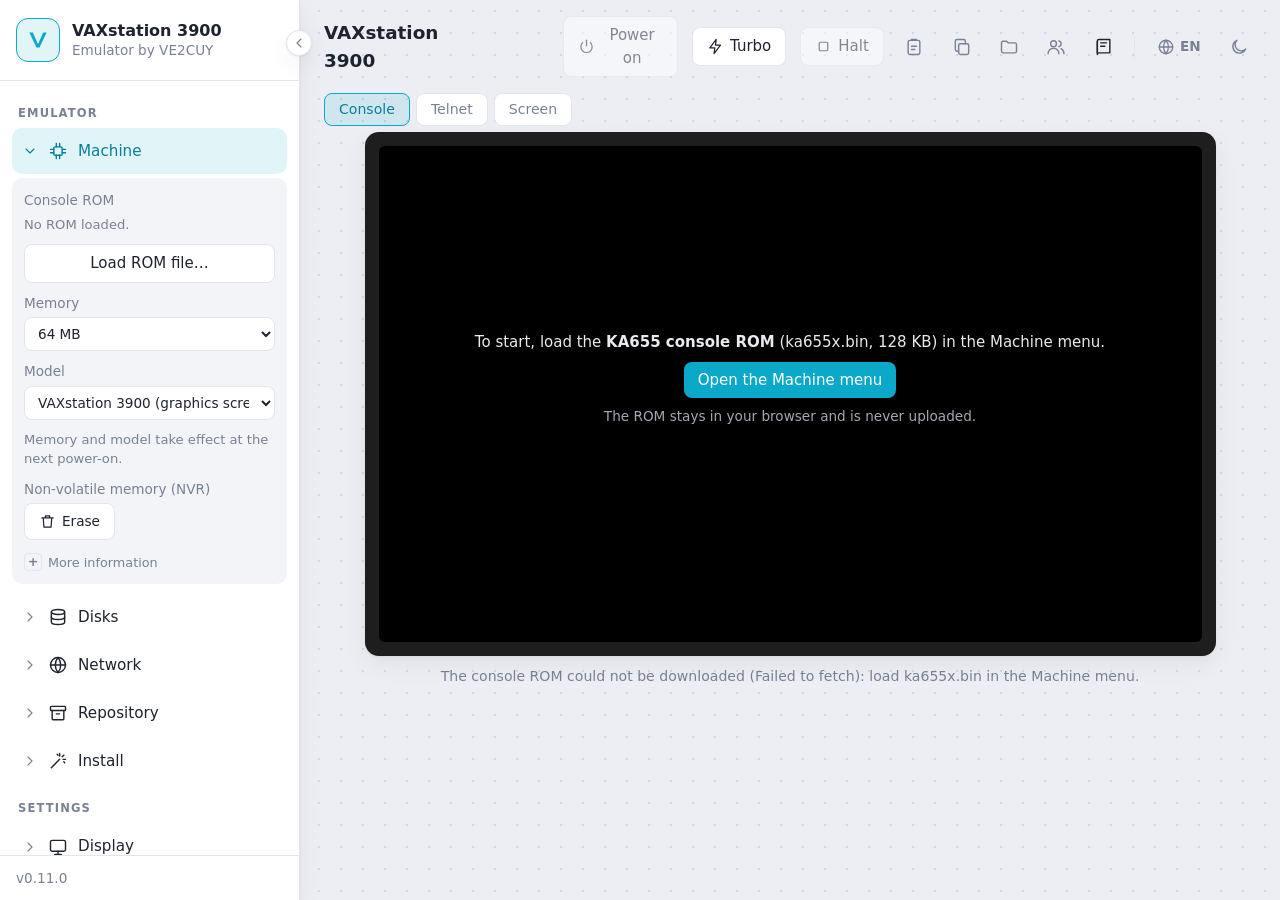
==== index.html @ 1b940972 "Mise à jour du site" ====
<!doctype html>
<html lang="en" class="no-js">
<head>
  <meta charset="utf-8">
  <meta name="viewport" content="width=device-width, initial-scale=1, viewport-fit=cover">
  <title>VAXstation 3900</title>
  <meta name="color-scheme" content="light dark">
  <script>
    // Thème choisi, appliqué avant l'affichage pour éviter un éclair de l'autre thème.
    try {
      const theme = JSON.parse(localStorage.getItem('vax-prefs') ?? '{}').theme;
      if (theme === 'light' || theme === 'dark') document.documentElement.dataset.theme = theme;
    } catch { /* stockage indisponible */ }
    // Scripts permis : le message « scripts bloqués » reste caché pendant le chargement.
    // S'il n'est toujours pas prêt après 12 s, main.js n'a pas démarré : le message
    // s'affiche, dans la langue du fureteur.
    document.documentElement.classList.replace('no-js', 'js-loading');
    setTimeout(() => {
      const root = document.documentElement;
      if (root.classList.contains('js-ready')) return;
      root.classList.replace('js-loading', 'js-failed');
      let lang = (navigator.language || 'en').slice(0, 2);
      try { lang = JSON.parse(localStorage.getItem('vax-prefs') ?? '{}').lang || lang; } catch { /* rien */ }
      const blocks = document.querySelectorAll('.js-required p[lang]');
      if ([...blocks].some((p) => p.lang === lang)) blocks.forEach((p) => { p.hidden = p.lang !== lang; });
    }, 12000);
  </script>
  <link rel="stylesheet" href="vendor/xterm/xterm.css?v=c2e83ceb">
  <link rel="stylesheet" href="style.css?v=c2e83ceb">
</head>
<body>
  <!-- Icônes (traits de 24 × 24, couleur du texte) -->
  <svg width="0" height="0" style="position:absolute" aria-hidden="true">
    <defs>
      <symbol id="i-chevron" viewBox="0 0 24 24"><path d="M9 6l6 6-6 6"/></symbol>
      <symbol id="i-cpu" viewBox="0 0 24 24"><rect x="7" y="7" width="10" height="10" rx="1.5"/><path d="M10 3v4M14 3v4M10 17v4M14 17v4M3 10h4M3 14h4M17 10h4M17 14h4"/></symbol>
      <symbol id="i-monitor" viewBox="0 0 24 24"><rect x="3" y="4" width="18" height="13" rx="2"/><path d="M8 21h8M12 17v4"/></symbol>
      <symbol id="i-keyboard" viewBox="0 0 24 24"><rect x="2" y="6" width="20" height="12" rx="2"/><path d="M6 10h.01M10 10h.01M14 10h.01M18 10h.01M7 14h10"/></symbol>
      <symbol id="i-info" viewBox="0 0 24 24"><circle cx="12" cy="12" r="9"/><path d="M12 11v5M12 8h.01"/></symbol>
      <symbol id="i-sun" viewBox="0 0 24 24"><circle cx="12" cy="12" r="4"/><path d="M12 2v2M12 20v2M4.9 4.9l1.4 1.4M17.7 17.7l1.4 1.4M2 12h2M20 12h2M4.9 19.1l1.4-1.4M17.7 6.3l1.4-1.4"/></symbol>
      <symbol id="i-moon" viewBox="0 0 24 24"><path d="M20 14.5A8 8 0 1 1 9.5 4a6.5 6.5 0 0 0 10.5 10.5z"/></symbol>
      <symbol id="i-menu" viewBox="0 0 24 24"><path d="M4 6h16M4 12h16M4 18h16"/></symbol>
      <symbol id="i-power" viewBox="0 0 24 24"><path d="M12 3v8"/><path d="M6.6 6.6a8 8 0 1 0 10.8 0"/></symbol>
      <symbol id="i-stop" viewBox="0 0 24 24"><rect x="6" y="6" width="12" height="12" rx="1.5"/></symbol>
      <symbol id="i-paste" viewBox="0 0 24 24"><rect x="5" y="4" width="14" height="17" rx="2"/><path d="M9 4V3h6v1M9 11h6M9 15h4"/></symbol>
      <symbol id="i-copy" viewBox="0 0 24 24"><rect x="8" y="8" width="12" height="13" rx="2"/><path d="M16 8V5a2 2 0 0 0-2-2H6a2 2 0 0 0-2 2v10a2 2 0 0 0 2 2h2"/></symbol>
      <symbol id="i-globe" viewBox="0 0 24 24"><circle cx="12" cy="12" r="9"/><path d="M3 12h18M12 3a14 14 0 0 1 0 18M12 3a14 14 0 0 0 0 18"/></symbol>
      <symbol id="i-trash" viewBox="0 0 24 24"><path d="M4 7h16M9 7V4h6v3M6 7l1 13h10l1-13"/></symbol>
      <symbol id="i-x" viewBox="0 0 24 24"><path d="M6 6l12 12M18 6L6 18"/></symbol>
      <symbol id="i-disk" viewBox="0 0 24 24"><ellipse cx="12" cy="6" rx="8" ry="3"/><path d="M4 6v12c0 1.7 3.6 3 8 3s8-1.3 8-3V6"/><path d="M4 12c0 1.7 3.6 3 8 3s8-1.3 8-3"/></symbol>
      <symbol id="i-download" viewBox="0 0 24 24"><path d="M12 4v11M7 10l5 5 5-5M5 20h14"/></symbol>
      <symbol id="i-upload" viewBox="0 0 24 24"><path d="M12 15V4M7 9l5-5 5 5M5 20h14"/></symbol>
      <symbol id="i-eject" viewBox="0 0 24 24"><path d="M12 5l7 8H5zM5 18h14"/></symbol>
      <symbol id="i-folder" viewBox="0 0 24 24"><path d="M3 7a2 2 0 0 1 2-2h4l2 2h8a2 2 0 0 1 2 2v8a2 2 0 0 1-2 2H5a2 2 0 0 1-2-2z"/></symbol>
      <symbol id="i-users" viewBox="0 0 24 24"><circle cx="9" cy="8" r="3.5"/><path d="M2.5 20a6.5 6.5 0 0 1 13 0M15.5 4.6a3.5 3.5 0 0 1 0 6.8M18 14a6.5 6.5 0 0 1 3.5 6"/></symbol>
      <symbol id="i-file" viewBox="0 0 24 24"><path d="M6 3h8l4 4v14H6zM14 3v4h4"/></symbol>
      <symbol id="i-edit" viewBox="0 0 24 24"><path d="M4 20h4L19 9l-4-4L4 16zM13 7l4 4"/></symbol>
      <symbol id="i-up" viewBox="0 0 24 24"><path d="M12 19V5M6 11l6-6 6 6"/></symbol>
      <symbol id="i-refresh" viewBox="0 0 24 24"><path d="M20 12a8 8 0 1 1-2.3-5.7M20 4v5h-5"/></symbol>
      <symbol id="i-cut" viewBox="0 0 24 24"><circle cx="6" cy="18" r="2.5"/><circle cx="18" cy="18" r="2.5"/><path d="M8 16L18 4M16 16L6 4"/></symbol>
      <symbol id="i-rename" viewBox="0 0 24 24"><path d="M4 7h9M4 17h9M16 4v16M13 4h6M13 20h6"/></symbol>
      <symbol id="i-purge" viewBox="0 0 24 24"><path d="M4 6h16M7 6l1 14h8l1-14M10 10v6M14 10v6"/></symbol>
      <symbol id="i-plus" viewBox="0 0 24 24"><path d="M12 5v14M5 12h14"/></symbol>
      <symbol id="i-zap" viewBox="0 0 24 24"><path d="M13 2L4 14h7l-1 8 9-12h-7z"/></symbol>
      <symbol id="i-book" viewBox="0 0 24 24"><path d="M4 5a2 2 0 0 1 2-2h13v16H6a2 2 0 0 0-2 2z"/><path d="M4 19V5M8 7h7M8 11h5"/></symbol>
      <symbol id="i-archive" viewBox="0 0 24 24"><rect x="3" y="4" width="18" height="5" rx="1"/><path d="M5 9v10a1 1 0 0 0 1 1h12a1 1 0 0 0 1-1V9M10 13h4"/></symbol>
      <symbol id="i-wand" viewBox="0 0 24 24"><path d="M4 20l10-10M14 6V3M18 10h3M17 7l2-2M11 4l1 1M19 13l1 1"/></symbol>
    </defs>
  </svg>

  <div id="app" class="app">
    <aside id="sidebar" class="sidebar" aria-label="Emulator menu" data-i18n-aria="menu.label">
      <div class="sb-header">
        <div class="logo" aria-hidden="true">
          <!-- Le « V » du logo VAX, en trois barres -->
          <svg viewBox="0 0 24 24"><g fill="currentColor" stroke="none">
            <path d="M4 5h3.2l4.8 11 4.8-11H20l-6.6 14h-2.8z"/>
          </g></svg>
        </div>
        <div class="sb-title">
          <strong class="machine-name">VAXstation 3900</strong>
          <span data-i18n="app.byline">Emulator by VE2CUY</span>
        </div>
        <button id="sb-collapse" type="button" class="sb-collapse" aria-label="Collapse the menu" title="Collapse the menu">
          <svg class="icon"><use href="#i-chevron"/></svg>
        </button>
        <button id="sb-close" type="button" class="icon-button sb-close" aria-label="Close the menu" data-i18n-aria="menu.close">
          <svg class="icon"><use href="#i-x"/></svg>
        </button>
      </div>

      <nav class="nav">
        <p class="nav-heading" data-i18n="nav.emulator">Emulator</p>

        <div class="nav-group">
          <button type="button" class="nav-item" aria-expanded="false" aria-controls="panel-machine" data-tip="Machine" data-i18n-tip="nav.machine">
            <svg class="chev"><use href="#i-chevron"/></svg>
            <svg class="icon"><use href="#i-cpu"/></svg>
            <span class="label" data-i18n="nav.machine">Machine</span>
          </button>
          <div id="panel-machine" class="nav-panel" hidden>
            <div class="field">
              <span data-i18n="rom.label">Console ROM</span>
              <span id="rom-info" class="hint" data-i18n="rom.none">No ROM loaded.</span>
            </div>
            <label class="button secondary"><span data-i18n="rom.load">Load ROM file…</span>
              <input id="rom-file" type="file" accept=".bin,.rom,application/octet-stream" hidden>
            </label>
            <label class="field"><span data-i18n="mem.label">Memory</span>
              <select id="mem-list" autocomplete="off"></select>
            </label>
            <label class="field"><span data-i18n="model.label">Model</span>
              <select id="model-list" autocomplete="off">
                <option value="microvax" data-i18n="model.microvax">MicroVAX 3900</option>
                <option value="server" data-i18n="model.server">VAXserver 3900</option>
                <option value="station" data-i18n="model.station">VAXstation 3900 (graphics screen)</option>
                <option value="gpx" data-i18n="model.gpx">VAXstation 3900/GPX (color screen)</option>
              </select>
            </label>
            <p class="hint" data-i18n="machine.next">Memory and model take effect at the next power-on.</p>
            <div class="field">
              <span data-i18n="nvr.label">Non-volatile memory (NVR)</span>
              <div class="row">
                <button id="nvr-reset" type="button" class="secondary with-icon" title="Erase the console settings" data-i18n-title="nvr.tip">
                  <svg class="icon"><use href="#i-trash"/></svg><span data-i18n="nvr.reset">Erase</span></button>
              </div>
            </div>
            <details class="more">
              <summary data-i18n="more">More information</summary>
              <p class="hint" data-i18n-html="rom.hint"></p>
              <p class="hint" data-i18n="nvr.hint"></p>
            </details>
          </div>
        </div>

        <div class="nav-group">
          <button type="button" class="nav-item" aria-expanded="false" aria-controls="panel-disks" data-tip="Disks" data-i18n-tip="nav.disks">
            <svg class="chev"><use href="#i-chevron"/></svg>
            <svg class="icon"><use href="#i-disk"/></svg>
            <span class="label" data-i18n="nav.disks">Disks</span>
          </button>
          <div id="panel-disks" class="nav-panel" hidden>
            <div id="disk-units" class="disk-units"></div>
            <p id="disk-lock" class="hint" data-i18n="disk.locked" hidden>Power off the VAX to change the disks.</p>
            <div id="local-disks" class="field" hidden>
              <span data-i18n="disk.local">Local images (development)</span>
              <div id="local-disk-list" class="local-disks"></div>
            </div>
            <p id="disk-usage" class="hint"></p>
            <details class="more">
              <summary data-i18n="more">More information</summary>
              <p class="hint" data-i18n-html="disk.hint"></p>
            </details>
            <input id="disk-file" type="file" hidden>
          </div>
        </div>

        <div class="nav-group">
          <button type="button" class="nav-item" aria-expanded="false" aria-controls="panel-net" data-tip="Network" data-i18n-tip="nav.net">
            <svg class="chev"><use href="#i-chevron"/></svg>
            <svg class="icon"><use href="#i-globe"/></svg>
            <span class="label" data-i18n="nav.net">Network</span>
          </button>
          <div id="panel-net" class="nav-panel" hidden>
            <fieldset class="field segmented">
              <legend data-i18n="net.mode">Ethernet (XQA0)</legend>
              <label><input type="radio" name="net-mode" value="virtual"><span data-i18n="net.virtual">Virtual</span></label>
              <label><input type="radio" name="net-mode" value="bridge"><span data-i18n="net.bridge">Local bridge</span></label>
            </fieldset>
            <label id="net-url-field" class="field"><span data-i18n="net.url">Relay address</span>
              <input id="net-url" type="url" spellcheck="false">
            </label>
            <button id="net-launch" type="button" class="secondary small-button" hidden
                    title="Starts vax-bridge on this PC. Install it once in a terminal: vax-bridge --install --iface <card>"
                    data-i18n-title="net.launch.tip" data-i18n="net.launch">Launch the relay</button>
            <p id="net-status" class="hint"></p>
            <p class="hint" data-i18n="net.next">The network mode takes effect at the next power-on.</p>
            <details class="more">
              <summary data-i18n="more">More information</summary>
              <p class="hint" data-i18n-html="net.hint"></p>
            </details>
          </div>
        </div>

        <div class="nav-group">
          <button type="button" class="nav-item" aria-expanded="false" aria-controls="panel-repo" data-tip="Repository" data-i18n-tip="nav.repo">
            <svg class="chev"><use href="#i-chevron"/></svg>
            <svg class="icon"><use href="#i-archive"/></svg>
            <span class="label" data-i18n="nav.repo">Repository</span>
          </button>
          <div id="panel-repo" class="nav-panel" hidden>
            <fieldset class="field segmented">
              <legend data-i18n="repo.kind">Files</legend>
              <label><input type="radio" name="repo-kind" value="rom"><span data-i18n="repo.rom">ROMs</span></label>
              <label><input type="radio" name="repo-kind" value="disk"><span data-i18n="repo.disk">Disks</span></label>
              <label><input type="radio" name="repo-kind" value="iso"><span data-i18n="repo.iso">CDs</span></label>
            </fieldset>
            <select id="repo-select" aria-label="File" data-i18n-aria="repo.file"></select>
            <div id="repo-detail" class="repo-detail"></div>
            <p id="repo-status" class="hint"></p>
            <details class="more">
              <summary data-i18n="more">More information</summary>
              <label class="field"><span data-i18n="repo.url">Repository address</span>
                <input id="repo-url" type="url" spellcheck="false">
              </label>
              <div class="row">
                <button id="repo-save" type="button" class="secondary" data-i18n="repo.use">Use</button>
                <button id="repo-default" type="button" class="secondary" data-i18n="repo.default">Default</button>
              </div>
              <p class="hint" data-i18n-html="repo.help"></p>
            </details>
          </div>
        </div>

        <div class="nav-group">
          <button type="button" class="nav-item" aria-expanded="false" aria-controls="panel-install" data-tip="Install" data-i18n-tip="nav.install">
            <svg class="chev"><use href="#i-chevron"/></svg>
            <svg class="icon"><use href="#i-wand"/></svg>
            <span class="label" data-i18n="nav.install">Install</span>
          </button>
          <div id="panel-install" class="nav-panel" hidden>
            <button id="auto-init" type="button" class="secondary with-icon" disabled>
              <svg class="icon"><use href="#i-download"/></svg><span data-i18n="auto.init">Init from Web</span></button>
            <p class="hint" data-i18n="auto.init.hint"></p>
            <button id="auto-tcpip" type="button" class="secondary with-icon" disabled>
              <svg class="icon"><use href="#i-globe"/></svg><span data-i18n="auto.tcp">Install TCP/IP</span></button>
            <p class="hint" data-i18n="auto.tcp.hint"></p>
          </div>
        </div>

        <p class="nav-heading" data-i18n="nav.settings">Settings</p>
        <div class="nav-group">
          <button type="button" class="nav-item" aria-expanded="false" aria-controls="panel-display" data-tip="Display" data-i18n-tip="nav.display">
            <svg class="chev"><use href="#i-chevron"/></svg>
            <svg class="icon"><use href="#i-monitor"/></svg>
            <span class="label" data-i18n="nav.display">Display</span>
          </button>
          <div id="panel-display" class="nav-panel" hidden>
            <label class="field"><span data-i18n="display.font">Text size</span>
              <select id="font-size">
                <option value="12">12</option><option value="14">14</option><option value="16">16</option>
                <option value="18">18</option><option value="20">20</option><option value="22">22</option>
              </select>
            </label>
            <label class="field"><span data-i18n="display.family">Font</span>
              <select id="font-family">
                <option value="" data-i18n="display.family.default">Default</option>
              </select>
            </label>
            <fieldset class="field segmented">
              <legend data-i18n="display.theme">Theme</legend>
              <label><input type="radio" name="theme" value="system" checked><span data-i18n="theme.system">System</span></label>
              <label><input type="radio" name="theme" value="light"><span data-i18n="theme.light">Light</span></label>
              <label><input type="radio" name="theme" value="dark"><span data-i18n="theme.dark">Dark</span></label>
            </fieldset>
          </div>
        </div>
        <div class="nav-group">
          <button type="button" class="nav-item" aria-expanded="false" aria-controls="panel-keyboard" data-tip="Keyboard" data-i18n-tip="nav.keyboard">
            <svg class="chev"><use href="#i-chevron"/></svg>
            <svg class="icon"><use href="#i-keyboard"/></svg>
            <span class="label" data-i18n="nav.keyboard">Keyboard</span>
          </button>
          <div id="panel-keyboard" class="nav-panel" hidden>
            <table class="keys">
              <tr><th data-i18n="keys.vax">VAX</th><th data-i18n="keys.pc">PC</th></tr>
              <tr><td data-i18n="keys.return">Return</td><td data-i18n="keys.returnPc">Enter</td></tr>
              <tr><td data-i18n="keys.delete">Delete</td><td data-i18n="keys.deletePc">Backspace</td></tr>
              <tr><td data-i18n="keys.halt">Halt</td><td data-i18n="keys.haltPc">Ctrl+P</td></tr>
              <tr><td data-i18n="keys.ctrl">Ctrl+C</td><td data-i18n="keys.ctrlPc">Same keys</td></tr>
              <tr><td data-i18n="keys.paste">Paste</td><td data-i18n="keys.pastePc">Ctrl+Shift+V</td></tr>
            </table>
            <p class="hint" data-i18n="keys.hint"></p>
            <label class="check"><input id="key-bar-on" type="checkbox"> <span data-i18n="keys.bar">On-screen keys (Ctrl, Esc, arrows)</span></label>
            <p class="hint" data-i18n="keys.bar.hint"></p>
          </div>
        </div>
        <div class="nav-group">
          <button type="button" class="nav-item" aria-expanded="false" aria-controls="panel-about" data-tip="About" data-i18n-tip="nav.about">
            <svg class="chev"><use href="#i-chevron"/></svg>
            <svg class="icon"><use href="#i-info"/></svg>
            <span class="label" data-i18n="nav.about">About</span>
          </button>
          <div id="panel-about" class="nav-panel" hidden>
            <p id="about-version" class="hint"></p>
            <p class="hint"><a href="https://github.com/ve2cuy/vax-emu" target="_blank" rel="noopener" data-i18n="about.source">GitHub</a> ·
              <a href="https://ve2cuy.github.io/blog/" target="_blank" rel="noopener" data-i18n="about.blog">VE2CUY's blog</a></p>
            <p class="hint" data-i18n-html="about.credits"></p>
            <p class="hint" data-i18n="about.firmware"></p>
          </div>
        </div>
      </nav>
      <div class="sb-footer">
        <span id="sb-version" class="label"></span>
      </div>
    </aside>
    <div id="backdrop" class="backdrop" hidden></div>
    <main class="content">
      <header class="toolbar">
        <button id="menu-button" type="button" class="icon-button menu-button" aria-label="Open the menu" data-i18n-aria="menu.open" aria-controls="sidebar">
          <svg class="icon"><use href="#i-menu"/></svg>
        </button>
        <h1 class="machine-name">VAXstation 3900</h1>
        <div class="toolbar-actions">
          <span id="speed" class="speed" title="Emulated processor speed" data-i18n-title="speed.tip"></span>
          <button id="power" type="button" class="secondary with-icon" title="Turn the VAX on or off" data-i18n-title="power.tip" disabled>
            <svg class="icon"><use href="#i-power"/></svg><span id="power-label" data-i18n="power.on">Power on</span></button>
          <button id="turbo" type="button" class="secondary with-icon" aria-pressed="false"
                  title="Turbo" data-i18n-title="turbo.tip">
            <svg class="icon"><use href="#i-zap"/></svg><span data-i18n="turbo">Turbo</span></button>
          <button id="halt" type="button" class="secondary with-icon" title="Halt the processor" data-i18n-title="halt.tip" disabled>
            <svg class="icon"><use href="#i-stop"/></svg><span data-i18n="halt">Halt</span></button>
          <button id="paste-button" type="button" class="icon-button" title="Paste text" data-i18n-title="clip.paste"
                  aria-label="Paste text" data-i18n-aria="clip.paste">
            <svg class="icon"><use href="#i-paste"/></svg>
          </button>
          <button id="copy-button" type="button" class="icon-button" title="Copy" data-i18n-title="clip.copy"
                  aria-label="Copy" data-i18n-aria="clip.copy">
            <svg class="icon"><use href="#i-copy"/></svg>
          </button>
          <button id="files-button" type="button" class="icon-button" title="Files on the disks" data-i18n-title="fs.button"
                  aria-label="Files on the disks" data-i18n-aria="fs.button">
            <svg class="icon"><use href="#i-folder"/></svg>
          </button>
          <button id="accounts-button" type="button" class="icon-button" title="OpenVMS accounts (AUTHORIZE)" data-i18n-title="acc.button"
                  aria-label="OpenVMS accounts (AUTHORIZE)" data-i18n-aria="acc.button">
            <svg class="icon"><use href="#i-users"/></svg>
          </button>
          <a id="cheatsheet" class="icon-button" href="cheatsheet.html" target="_blank" rel="noopener"
             title="OpenVMS cheat sheet" data-i18n-title="cheatsheet" aria-label="OpenVMS cheat sheet" data-i18n-aria="cheatsheet">
            <svg class="icon"><use href="#i-book"/></svg>
          </a>
          <span class="toolbar-sep" aria-hidden="true"></span>
          <!-- Langue : liste native du fureteur, cachée sous un bouton compact (globe et code). -->
          <label class="lang-picker" title="Language" data-i18n-title="display.lang">
            <svg class="icon"><use href="#i-globe"/></svg>
            <span id="lang-code">EN</span>
            <select id="lang-list" aria-label="Language" data-i18n-aria="display.lang"></select>
          </label>
          <button id="theme-toggle" type="button" class="icon-button" title="Light / dark" data-i18n-title="theme.toggle"
                  aria-label="Switch between light and dark themes" data-i18n-aria="theme.toggle.aria">
            <svg class="icon icon-sun"><use href="#i-sun"/></svg>
            <svg class="icon icon-moon"><use href="#i-moon"/></svg>
          </button>
        </div>
      </header>
      <div class="workspace">
      <div class="stage">
        <div class="term-tabs" role="tablist">
          <button id="tab-console" type="button" class="term-tab active" role="tab" aria-selected="true" data-i18n="tab.console">Console</button>
          <button id="tab-telnet" type="button" class="term-tab" role="tab" aria-selected="false"
                  title="Telnet session to the VAX (TCP/IP must be running in OpenVMS)" data-i18n-title="tab.telnet.tip">Telnet</button>
          <button id="tab-screen" type="button" class="term-tab" role="tab" aria-selected="false" hidden
                  title="Graphics screen of the VAXstation (DECwindows)" data-i18n-title="tab.screen.tip" data-i18n="tab.screen">Screen</button>
          <span id="telnet-status" class="telnet-status" role="status"></span>
          <button id="telnet-button" type="button" class="secondary small-button" hidden></button>
          <button id="screen-paste" type="button" class="secondary small-button" hidden
                  title="Types the text of the PC clipboard on the VAX keyboard (also Ctrl+V in the screen)"
                  data-i18n-title="screen.paste.tip" data-i18n="screen.paste">Paste</button>
          <button id="screen-close" type="button" class="secondary small-button" hidden
                  title="Send Alt+F4 to the VAX (closes the DECwindows window): on the keyboard, Alt+F4 closes the browser"
                  data-i18n-title="screen.close.tip">Alt+F4</button>
          <button id="screen-full" type="button" class="secondary small-button" hidden
                  title="Full screen: Alt+F4, Alt+Tab and Esc then go to the VAX (hold Esc to leave)"
                  data-i18n-title="screen.full.tip" data-i18n="screen.full">Full screen</button>
        </div>
        <div id="monitor" class="monitor terminal-monitor">
          <div id="terminal" class="terminal" aria-label="VAX console terminal" data-i18n-aria="term.aria"></div>
          <div id="telnet-terminal" class="terminal" aria-label="Telnet terminal" data-i18n-aria="tab.telnet.aria" hidden></div>
          <canvas id="vax-screen" class="vax-screen" width="1024" height="864" tabindex="0" hidden
                  aria-label="Graphics screen" data-i18n-aria="tab.screen.aria"></canvas>
          <div id="overlay" class="overlay">
            <!-- Affiché sans JavaScript (aucune traduction possible : les quatre langues). -->
            <div class="js-required" role="alert">
              <p lang="en"><strong>The emulator cannot start: this browser blocks the page's scripts.</strong>
                Allow JavaScript for this site, then reload the page. NoScript, uBlock Origin, Brave Shields
                or another blocker: allow this site.</p>
              <p lang="fr"><strong>L’émulateur ne peut pas démarrer : le fureteur bloque les scripts de la page.</strong>
                Autorisez JavaScript pour ce site, puis rechargez la page. NoScript, uBlock Origin, les boucliers
                de Brave ou un autre bloqueur : autorisez ce site.</p>
              <p lang="es"><strong>El emulador no puede iniciarse: el navegador bloquea los scripts de la página.</strong>
                Permita JavaScript para este sitio y recargue la página. NoScript, uBlock Origin, los escudos de
                Brave u otro bloqueador: permita este sitio.</p>
              <p lang="zh"><strong>模拟器无法启动：浏览器阻止了本页面的脚本。</strong>
                请允许此网站运行 JavaScript，然后重新加载页面。使用 NoScript、uBlock Origin、Brave 护盾等拦截器时，请允许此网站。</p>
            </div>
            <p id="overlay-start" data-i18n-html="overlay.start">To start, load the <strong>KA655 console ROM</strong> in the Machine menu.</p>
            <button id="overlay-menu" type="button" data-i18n="overlay.menu">Open the Machine menu</button>
            <p class="small" data-i18n="overlay.legal">The ROM stays in your browser and is never uploaded.</p>
            <p id="error" class="error" role="alert"></p>
          </div>
        </div>
        <div id="key-bar" class="key-bar" role="group" aria-label="Special keys" hidden></div>
        <div id="pilot" class="pilot" hidden>
          <span id="pilot-text" role="status"></span>
          <button id="pilot-stop" type="button" class="secondary" data-i18n="auto.stop">Stop</button>
        </div>
        <p id="status" class="status" role="status"></p>
      </div>
      </div>
    </main>
  </div>
  <!-- Gestionnaire de fichiers des volumes ODS-2 (files.js) -->
  <dialog id="files" class="dialog files">
    <div class="files-head">
      <h2 id="files-title">Files</h2>
      <select id="files-unit" aria-label="Drive" data-i18n-aria="fs.unit"></select>
      <span id="files-mode" class="files-mode"></span>
      <span id="files-space" class="hint"></span>
      <span class="spacer"></span>
      <button id="files-close" type="button" class="icon-button" title="Close" data-i18n-title="fs.close" aria-label="Close" data-i18n-aria="fs.close">
        <svg class="icon"><use href="#i-x"/></svg></button>
    </div>
    <div id="files-notice" class="files-notice" hidden>
      <span id="files-notice-text" class="warning"></span>
      <button id="files-connect" type="button" class="secondary small-button" data-i18n="fs.vms.connect" hidden>Modify through OpenVMS…</button>
      <button id="files-disconnect" type="button" class="secondary small-button" data-i18n="fs.vms.disconnect" hidden>Disconnect</button>
    </div>
    <div id="files-browse">
      <div id="files-path" class="files-path"></div>
      <div class="files-tools">
          <button id="files-up" type="button" class="secondary with-icon" title="Up" data-i18n-title="fs.up.tip"><svg class="icon"><use href="#i-up"/></svg><span data-i18n="fs.up">Up</span></button>
          <button id="files-refresh" type="button" class="secondary with-icon" title="Refresh" data-i18n-title="fs.refresh.tip"><svg class="icon"><use href="#i-refresh"/></svg><span data-i18n="fs.refresh">Refresh</span></button>
          <span class="toolbar-sep" aria-hidden="true"></span>
          <button id="files-mkdir" type="button" class="secondary with-icon" title="New directory" data-i18n-title="fs.mkdir.tip"><svg class="icon"><use href="#i-folder"/></svg><span data-i18n="fs.mkdir">New directory</span></button>
          <button id="files-new" type="button" class="secondary with-icon" title="New file" data-i18n-title="fs.new.tip"><svg class="icon"><use href="#i-file"/></svg><span data-i18n="fs.new">New file</span></button>
          <button id="files-import" type="button" class="secondary with-icon" title="Import" data-i18n-title="fs.import.tip"><svg class="icon"><use href="#i-upload"/></svg><span data-i18n="fs.import">Import</span></button>
          <span class="toolbar-sep" aria-hidden="true"></span>
          <button id="files-open" type="button" class="secondary with-icon" title="Open" data-i18n-title="fs.open.tip"><svg class="icon"><use href="#i-edit"/></svg><span data-i18n="fs.open">Open</span></button>
          <button id="files-export" type="button" class="secondary with-icon" title="Export" data-i18n-title="fs.export.tip"><svg class="icon"><use href="#i-download"/></svg><span data-i18n="fs.export">Export</span></button>
          <button id="files-copy" type="button" class="secondary with-icon" title="Copy" data-i18n-title="fs.copy.tip"><svg class="icon"><use href="#i-copy"/></svg><span data-i18n="fs.copy">Copy</span></button>
          <button id="files-cut" type="button" class="secondary with-icon" title="Cut" data-i18n-title="fs.cut.tip"><svg class="icon"><use href="#i-cut"/></svg><span data-i18n="fs.cut">Cut</span></button>
          <button id="files-paste" type="button" class="secondary with-icon" title="Paste" data-i18n-title="fs.paste.tip"><svg class="icon"><use href="#i-paste"/></svg><span data-i18n="fs.paste">Paste</span></button>
          <button id="files-rename" type="button" class="secondary with-icon" title="Rename" data-i18n-title="fs.rename.tip"><svg class="icon"><use href="#i-rename"/></svg><span data-i18n="fs.rename">Rename</span></button>
          <button id="files-delete" type="button" class="secondary with-icon" title="Delete" data-i18n-title="fs.delete.tip"><svg class="icon"><use href="#i-trash"/></svg><span data-i18n="fs.delete">Delete</span></button>
          <button id="files-purge" type="button" class="secondary with-icon" title="Purge" data-i18n-title="fs.purge.tip"><svg class="icon"><use href="#i-purge"/></svg><span data-i18n="fs.purge">Purge</span></button>
          <button id="files-props" type="button" class="secondary with-icon" title="Properties" data-i18n-title="fs.props.tip"><svg class="icon"><use href="#i-info"/></svg><span data-i18n="fs.props">Properties</span></button>
      </div>
      <div class="files-filter">
        <input id="files-filter" type="search" placeholder="Filter" aria-label="Filter by name" data-i18n-aria="fs.filter" autocomplete="off" autocapitalize="off" spellcheck="false">
        <label class="check"><input id="files-versions" type="checkbox"> <span data-i18n="fs.allVersions">All versions</span></label>
        <span id="files-count" class="hint"></span>
        <input id="files-input" type="file" multiple hidden>
      </div>
      <div class="files-scroll files-list">
        <table class="files-table">
          <thead><tr>
            <th><input id="files-all" type="checkbox" aria-label="Select all" data-i18n-aria="fs.selectAll"></th>
            <th data-i18n="fs.col.name">Name</th><th class="num" data-i18n="fs.col.size">Blocks</th>
            <th data-i18n="fs.col.date">Modified</th><th data-i18n="fs.col.owner">Owner</th><th data-i18n="fs.col.prot">Protection (S,O,G,W)</th>
          </tr></thead>
          <tbody id="files-rows"></tbody>
        </table>
        <p id="files-empty" class="hint" data-i18n="fs.empty" hidden>Empty directory.</p>
      </div>
    </div>
    <div id="files-editor" hidden>
      <div class="files-path"><code id="files-editor-name"></code></div>
      <p id="files-editor-info" class="hint"></p>
      <div class="files-find">
        <input id="files-find" type="search" placeholder="Find in the file" aria-label="Find in the file" data-i18n-aria="fs.find"
               autocomplete="off" autocapitalize="off" spellcheck="false">
        <button id="files-find-prev" type="button" class="secondary small-button" title="Previous" data-i18n-title="fs.find.prev" aria-label="Previous" data-i18n-aria="fs.find.prev">
          <svg class="icon"><use href="#i-up"/></svg></button>
        <button id="files-find-next" type="button" class="secondary small-button" title="Next" data-i18n-title="fs.find.next" aria-label="Next" data-i18n-aria="fs.find.next">
          <svg class="icon icon-down"><use href="#i-up"/></svg></button>
        <span id="files-find-count" class="hint" role="status"></span>
        <span class="spacer"></span>
        <span id="files-pos" class="hint"></span>
      </div>
      <div class="files-text-wrap">
        <div id="files-back" class="files-back" aria-hidden="true"><div id="files-back-text"></div></div>
        <textarea id="files-text" class="files-text" spellcheck="false" autocapitalize="off" autocomplete="off" wrap="off"
                  aria-label="File content" data-i18n-aria="fs.editor.aria"></textarea>
      </div>
      <div class="dialog-actions">
        <button id="files-save" type="button" data-i18n="fs.save">Save (new version)</button>
        <button id="files-editor-export" type="button" class="secondary" data-i18n="fs.export">Export</button>
        <span class="spacer"></span>
        <button id="files-editor-close" type="button" class="secondary" data-i18n="fs.back">Back to the list</button>
      </div>
    </div>
    <p id="files-status" class="hint files-status" role="status"></p>
  </dialog>

  <dialog id="files-ask" class="dialog files-small">
    <form method="dialog">
      <h2 id="files-ask-title"></h2>
      <p id="files-ask-hint" class="hint"></p>
      <input id="files-ask-input" type="text" autocomplete="off" autocapitalize="off" spellcheck="false">
      <div class="dialog-actions">
        <span class="spacer"></span>
        <button type="button" class="secondary files-cancel" data-i18n="fs.cancel">Cancel</button>
        <button type="submit" value="ok" data-i18n="fs.ok">OK</button>
      </div>
    </form>
  </dialog>

  <dialog id="files-login" class="dialog files-small">
    <form method="dialog">
      <h2 data-i18n="fs.vms.login.title">OpenVMS session</h2>
      <p class="hint" data-i18n="fs.vms.login.hint"></p>
      <p id="files-login-error" class="warning" role="alert" hidden></p>
      <label class="field"><span data-i18n="fs.vms.user">Username</span>
        <input id="files-login-user" type="text" value="SYSTEM" autocomplete="off" autocapitalize="off" spellcheck="false"></label>
      <label class="field"><span data-i18n="fs.vms.password">Password</span>
        <input id="files-login-password" type="password" autocomplete="off"></label>
      <div class="dialog-actions">
        <span class="spacer"></span>
        <button type="button" class="secondary files-cancel" data-i18n="fs.cancel">Cancel</button>
        <button type="submit" value="ok" data-i18n="fs.vms.login.ok">Connect</button>
      </div>
    </form>
  </dialog>

  <dialog id="files-props-dialog" class="dialog files-small">
    <form method="dialog">
      <h2 data-i18n="fs.props">Properties</h2>
      <p><code id="props-name"></code></p>
      <dl id="props-facts" class="props-facts"></dl>
      <fieldset class="field">
        <legend data-i18n="fs.props.protection">Protection</legend>
        <table class="prot-table">
          <thead><tr><th></th><th data-i18n="fs.right.R">Read</th><th data-i18n="fs.right.W">Write</th><th data-i18n="fs.right.E">Execute</th><th data-i18n="fs.right.D">Delete</th></tr></thead>
          <tbody>
            <tr><th data-i18n="fs.class.S">System</th><td><input id="prot-S-R" type="checkbox" aria-label="System R"></td><td><input id="prot-S-W" type="checkbox" aria-label="System W"></td><td><input id="prot-S-E" type="checkbox" aria-label="System E"></td><td><input id="prot-S-D" type="checkbox" aria-label="System D"></td></tr>
            <tr><th data-i18n="fs.class.O">Owner</th><td><input id="prot-O-R" type="checkbox" aria-label="Owner R"></td><td><input id="prot-O-W" type="checkbox" aria-label="Owner W"></td><td><input id="prot-O-E" type="checkbox" aria-label="Owner E"></td><td><input id="prot-O-D" type="checkbox" aria-label="Owner D"></td></tr>
            <tr><th data-i18n="fs.class.G">Group</th><td><input id="prot-G-R" type="checkbox" aria-label="Group R"></td><td><input id="prot-G-W" type="checkbox" aria-label="Group W"></td><td><input id="prot-G-E" type="checkbox" aria-label="Group E"></td><td><input id="prot-G-D" type="checkbox" aria-label="Group D"></td></tr>
            <tr><th data-i18n="fs.class.W">World</th><td><input id="prot-W-R" type="checkbox" aria-label="World R"></td><td><input id="prot-W-W" type="checkbox" aria-label="World W"></td><td><input id="prot-W-E" type="checkbox" aria-label="World E"></td><td><input id="prot-W-D" type="checkbox" aria-label="World D"></td></tr>
          </tbody>
        </table>
      </fieldset>
      <div class="props-row">
        <label class="field"><span data-i18n="fs.props.group">Owner: group (octal)</span><input id="props-group" type="text" inputmode="numeric" pattern="[0-7]+" size="6"></label>
        <label class="field"><span data-i18n="fs.props.member">member (octal)</span><input id="props-member" type="text" inputmode="numeric" pattern="[0-7]+" size="6"></label>
        <label class="field"><span id="props-limit-label">Version limit</span><input id="props-limit" type="number" min="0" max="32767"></label>
      </div>
      <div id="props-format" class="props-row">
        <label class="field"><span data-i18n="fs.props.rfm">Record format</span>
          <select id="props-rfm">
            <option value="0">UDF</option><option value="1">FIX</option><option value="2">VAR</option><option value="3">VFC</option>
            <option value="4">STM</option><option value="5">STMLF</option><option value="6">STMCR</option>
          </select></label>
        <label class="field"><span data-i18n="fs.props.rsize">Record size</span><input id="props-rsize" type="number" min="0" max="32767"></label>
        <label class="check"><input id="props-cr" type="checkbox"> <span data-i18n="fs.props.cr">One line per record (CR)</span></label>
      </div>
      <div class="dialog-actions">
        <span class="spacer"></span>
        <button type="button" class="secondary files-cancel" data-i18n="fs.cancel">Cancel</button>
        <button id="props-save" type="submit" value="ok" data-i18n="fs.props.save">Save</button>
      </div>
    </form>
  </dialog>
  <!-- Comptes OpenVMS : opérations d'AUTHORIZE par une session cachée (accounts.js) -->
  <dialog id="accounts" class="dialog files accounts">
    <div class="files-head">
      <h2 data-i18n="acc.title">OpenVMS accounts</h2>
      <span id="acc-mode" class="files-mode"></span>
      <span class="spacer"></span>
      <button id="acc-close" type="button" class="icon-button" title="Close" data-i18n-title="fs.close" aria-label="Close" data-i18n-aria="fs.close">
        <svg class="icon"><use href="#i-x"/></svg></button>
    </div>
    <div id="acc-notice" class="files-notice" hidden>
      <span id="acc-notice-text" class="warning"></span>
      <button id="acc-connect" type="button" class="secondary small-button" data-i18n="acc.connect">Connect…</button>
      <button id="acc-disconnect" type="button" class="secondary small-button" data-i18n="fs.vms.disconnect" hidden>Disconnect</button>
    </div>
    <div class="acc-tabs" role="tablist">
      <button type="button" class="acc-tab" role="tab" data-tab="users" aria-selected="true" data-i18n="acc.tab.users">Accounts</button>
      <button type="button" class="acc-tab" role="tab" data-tab="groups" aria-selected="false" data-i18n="acc.tab.groups">Groups</button>
      <button type="button" class="acc-tab" role="tab" data-tab="ids" aria-selected="false" data-i18n="acc.tab.ids">Identifiers</button>
      <button type="button" class="acc-tab" role="tab" data-tab="proxies" aria-selected="false" data-i18n="acc.tab.proxies">Proxies</button>
      <button type="button" class="acc-tab" role="tab" data-tab="sec" aria-selected="false" data-i18n="acc.tab.sec">File rights</button>
      <button type="button" class="acc-tab" role="tab" data-tab="cmd" aria-selected="false" data-i18n="acc.tab.cmd">AUTHORIZE command</button>
    </div>
    <div id="acc-users" class="acc-pane">
      <div class="files-tools">
        <button id="acc-refresh" type="button" class="secondary with-icon"><svg class="icon"><use href="#i-refresh"/></svg><span data-i18n="fs.refresh">Refresh</span></button>
        <span class="toolbar-sep" aria-hidden="true"></span>
        <button id="acc-new" type="button" class="secondary with-icon" title="ADD" ><svg class="icon"><use href="#i-plus"/></svg><span data-i18n="acc.new">New account</span></button>
        <button id="acc-edit" type="button" class="secondary with-icon" title="SHOW, MODIFY"><svg class="icon"><use href="#i-edit"/></svg><span data-i18n="acc.edit">Open</span></button>
        <button id="acc-toggle" type="button" class="secondary with-icon" title="MODIFY /FLAGS=[NO]DISUSER"><svg class="icon"><use href="#i-power"/></svg><span id="acc-toggle-label" data-i18n="acc.disable">Deactivate</span></button>
        <button id="acc-copy" type="button" class="secondary with-icon" title="COPY"><svg class="icon"><use href="#i-copy"/></svg><span data-i18n="fs.copy">Copy</span></button>
        <button id="acc-rename" type="button" class="secondary with-icon" title="RENAME"><svg class="icon"><use href="#i-rename"/></svg><span data-i18n="fs.rename">Rename</span></button>
        <button id="acc-remove" type="button" class="secondary with-icon" title="REMOVE"><svg class="icon"><use href="#i-trash"/></svg><span data-i18n="fs.delete">Delete</span></button>
        <button id="acc-list" type="button" class="secondary with-icon" title="LIST"><svg class="icon"><use href="#i-file"/></svg><span data-i18n="acc.list">Listing</span></button>
      </div>
      <div class="files-filter">
        <input id="acc-filter" type="search" placeholder="Filter" data-i18n-placeholder="acc.filter" aria-label="Filter" data-i18n-aria="acc.filter" autocomplete="off" autocapitalize="off" spellcheck="false">
        <span id="acc-user-count" class="hint"></span>
      </div>
      <div class="files-scroll files-list">
        <table class="files-table">
          <thead><tr>
            <th data-i18n="acc.col.user">Username</th><th data-i18n="acc.col.owner">Owner</th><th>UIC</th>
            <th data-i18n="acc.col.account">Account</th><th data-i18n="acc.col.privs">Privileges</th><th class="num" data-i18n="acc.col.prio">Prio.</th>
            <th data-i18n="acc.col.dir">Directory</th>
          </tr></thead>
          <tbody id="acc-user-rows"></tbody>
        </table>
      </div>
    </div>
    <div id="acc-editor" class="acc-pane" hidden>
      <h3 id="acc-editor-title" class="acc-editor-title"></h3>
      <div id="acc-form" class="acc-form"></div>
      <div class="dialog-actions">
        <button id="acc-save" type="button" data-i18n="fs.props.save">Save</button>
        <span class="spacer"></span>
        <button id="acc-back" type="button" class="secondary" data-i18n="fs.back">Back to the list</button>
      </div>
    </div>
    <div id="acc-login" class="acc-pane" hidden>
      <h3 class="acc-editor-title"><span data-i18n="acc.login.title">Login command procedure</span> <code id="acc-login-name"></code></h3>
      <p id="acc-login-info" class="hint"></p>
      <div class="files-text-wrap">
        <textarea id="acc-login-text" class="files-text" spellcheck="false" autocapitalize="off" autocomplete="off" wrap="off"
                  aria-label="Login command procedure" data-i18n-aria="acc.login.title"></textarea>
      </div>
      <div class="dialog-actions">
        <button id="acc-login-save" type="button" data-i18n="fs.save">Save (new version)</button>
        <span class="spacer"></span>
        <button id="acc-login-back" type="button" class="secondary" data-i18n="acc.login.back">Back to the account</button>
      </div>
    </div>
    <div id="acc-groups" class="acc-pane" hidden>
      <div class="files-tools">
        <button id="acc-grp-refresh" type="button" class="secondary with-icon"><svg class="icon"><use href="#i-refresh"/></svg><span data-i18n="fs.refresh">Refresh</span></button>
        <span class="toolbar-sep" aria-hidden="true"></span>
        <button id="acc-grp-new" type="button" class="secondary with-icon" title="ADD /IDENTIFIER /VALUE=UIC:[g,*]"><svg class="icon"><use href="#i-plus"/></svg><span data-i18n="acc.grp.new">New group</span></button>
        <button id="acc-grp-name" type="button" class="secondary with-icon" title="ADD, RENAME /IDENTIFIER"><svg class="icon"><use href="#i-rename"/></svg><span data-i18n="acc.grp.name">Name</span></button>
        <button id="acc-grp-unname" type="button" class="secondary with-icon" title="REMOVE /IDENTIFIER"><svg class="icon"><use href="#i-trash"/></svg><span data-i18n="acc.grp.unname">Remove the name</span></button>
        <span class="toolbar-sep" aria-hidden="true"></span>
        <button id="acc-grp-adduser" type="button" class="secondary with-icon" title="ADD"><svg class="icon"><use href="#i-users"/></svg><span data-i18n="acc.grp.addUser">New account in this group</span></button>
        <button id="acc-grp-move" type="button" class="secondary with-icon" title="MODIFY /UIC"><svg class="icon"><use href="#i-edit"/></svg><span data-i18n="acc.grp.move">Move an account here</span></button>
        <button id="acc-grp-rights" type="button" class="secondary with-icon"><svg class="icon"><use href="#i-folder"/></svg><span data-i18n="acc.grp.rights">Directory rights</span></button>
      </div>
      <p class="hint" data-i18n="acc.grp.hint"></p>
      <div class="files-scroll files-list">
        <table class="files-table">
          <thead><tr><th class="num" data-i18n="acc.grp.number">Group</th><th data-i18n="acc.id.name">Name</th><th data-i18n="acc.grp.members">Accounts (UIC)</th></tr></thead>
          <tbody id="acc-grp-rows"></tbody>
        </table>
      </div>
    </div>
    <div id="acc-sec" class="acc-pane" hidden>
      <p class="hint" data-i18n="acc.sec.hint"></p>
      <div class="acc-cmdline">
        <input id="acc-sec-target" type="text" autocomplete="off" autocapitalize="characters" spellcheck="false" placeholder="SYS$SYSDEVICE:[JDOE]"
               aria-label="File or directory" data-i18n-aria="acc.sec.target">
        <select id="acc-sec-user" aria-label="Directory of an account" data-i18n-aria="acc.sec.userDir"></select>
        <button id="acc-sec-read" type="button" data-i18n="acc.sec.read">Read</button>
      </div>
      <div id="acc-sec-body" class="acc-form"></div>
    </div>
    <div id="acc-ids" class="acc-pane" hidden>
      <div class="files-tools">
        <button id="acc-id-refresh" type="button" class="secondary with-icon"><svg class="icon"><use href="#i-refresh"/></svg><span data-i18n="fs.refresh">Refresh</span></button>
        <span class="toolbar-sep" aria-hidden="true"></span>
        <button id="acc-id-add" type="button" class="secondary with-icon" title="ADD /IDENTIFIER"><svg class="icon"><use href="#i-plus"/></svg><span data-i18n="acc.id.addBtn">New identifier</span></button>
        <button id="acc-id-modify" type="button" class="secondary with-icon" title="MODIFY /IDENTIFIER"><svg class="icon"><use href="#i-edit"/></svg><span data-i18n="acc.id.modifyBtn">Modify</span></button>
        <button id="acc-id-rename" type="button" class="secondary with-icon" title="RENAME /IDENTIFIER"><svg class="icon"><use href="#i-rename"/></svg><span data-i18n="fs.rename">Rename</span></button>
        <button id="acc-id-remove" type="button" class="secondary with-icon" title="REMOVE /IDENTIFIER"><svg class="icon"><use href="#i-trash"/></svg><span data-i18n="fs.delete">Delete</span></button>
        <span class="toolbar-sep" aria-hidden="true"></span>
        <button id="acc-id-grant" type="button" class="secondary with-icon" title="GRANT /IDENTIFIER"><svg class="icon"><use href="#i-plus"/></svg><span data-i18n="acc.grant">Grant</span></button>
        <button id="acc-id-revoke" type="button" class="secondary with-icon" title="REVOKE /IDENTIFIER"><svg class="icon"><use href="#i-x"/></svg><span data-i18n="acc.revoke">Revoke</span></button>
        <button id="acc-id-list" type="button" class="secondary with-icon" title="LIST /IDENTIFIER"><svg class="icon"><use href="#i-file"/></svg><span data-i18n="acc.list">Listing</span></button>
      </div>
      <div class="files-filter">
        <label class="check"><input id="acc-uic-ids" type="checkbox"> <span data-i18n="acc.id.showUic">Show account (UIC) identifiers</span></label>
        <span id="acc-id-count" class="hint"></span>
      </div>
      <div class="files-scroll files-list">
        <table class="files-table">
          <thead><tr><th data-i18n="acc.id.name">Name</th><th data-i18n="acc.id.value">Value</th><th data-i18n="acc.id.attrs">Attributes</th><th data-i18n="acc.id.holders">Holders</th></tr></thead>
          <tbody id="acc-id-rows"></tbody>
        </table>
      </div>
    </div>
    <div id="acc-proxies" class="acc-pane" hidden>
      <div class="files-tools">
        <button id="acc-proxy-refresh" type="button" class="secondary with-icon"><svg class="icon"><use href="#i-refresh"/></svg><span data-i18n="fs.refresh">Refresh</span></button>
        <span class="toolbar-sep" aria-hidden="true"></span>
        <button id="acc-proxy-add" type="button" class="secondary with-icon" title="ADD /PROXY"><svg class="icon"><use href="#i-plus"/></svg><span data-i18n="acc.proxy.addBtn">New proxy</span></button>
        <button id="acc-proxy-default" type="button" class="secondary with-icon" title="MODIFY /PROXY /DEFAULT"><svg class="icon"><use href="#i-edit"/></svg><span data-i18n="acc.proxy.defaultBtn">Default account</span></button>
        <button id="acc-proxy-remove" type="button" class="secondary with-icon" title="REMOVE /PROXY"><svg class="icon"><use href="#i-trash"/></svg><span data-i18n="fs.delete">Delete</span></button>
        <button id="acc-proxy-list" type="button" class="secondary with-icon" title="LIST /PROXY"><svg class="icon"><use href="#i-file"/></svg><span data-i18n="acc.list">Listing</span></button>
      </div>
      <div id="acc-proxy-inactive" class="files-notice" hidden>
        <span class="warning" data-i18n="acc.proxy.inactive">The proxy database does not exist yet.</span>
        <button id="acc-proxy-create" type="button" class="secondary small-button" title="CREATE /PROXY" data-i18n="acc.proxy.create">Create it</button>
      </div>
      <p class="hint" data-i18n="acc.proxy.hint"></p>
      <div class="files-scroll files-list">
        <table class="files-table">
          <thead><tr><th data-i18n="acc.proxy.remote">Remote user (node::user)</th><th data-i18n="acc.proxy.locals">Local accounts</th></tr></thead>
          <tbody id="acc-proxy-rows"></tbody>
        </table>
      </div>
      <span id="acc-proxy-count" class="hint"></span>
    </div>
    <div id="acc-cmdpane" class="acc-pane" hidden>
      <p class="hint" data-i18n="acc.cmd.hint"></p>
      <div class="acc-cmdline">
        <code>UAF&gt;</code>
        <input id="acc-cmd" type="text" autocomplete="off" autocapitalize="characters" spellcheck="false" aria-label="AUTHORIZE command" data-i18n-aria="acc.tab.cmd">
        <button id="acc-run" type="button" data-i18n="acc.run">Run</button>
        <button id="acc-help" type="button" class="secondary" title="HELP" data-i18n="acc.help">Help</button>
      </div>
      <div class="acc-examples">
        <span class="hint" data-i18n="acc.examples">Examples:</span>
        <button type="button" class="acc-example">SHOW * /BRIEF</button>
        <button type="button" class="acc-example">SHOW /IDENTIFIER /FULL *</button>
        <button type="button" class="acc-example">LIST /FULL</button>
        <button type="button" class="acc-example">ADD /IDENTIFIER /USER=*</button>
        <button type="button" class="acc-example">CREATE /RIGHTS</button>
        <button type="button" class="acc-example">MODIFY /SYSTEM_PASSWORD=</button>
        <button type="button" class="acc-example">HELP MODIFY /FLAGS</button>
      </div>
      <pre id="acc-output" class="acc-output"></pre>
      <div class="dialog-actions">
        <span class="spacer"></span>
        <button id="acc-output-save" type="button" class="secondary" data-i18n="acc.save.output" disabled>Download the output</button>
      </div>
    </div>
    <p id="acc-status" class="hint files-status" role="status"></p>
  </dialog>

  <dialog id="acc-ask" class="dialog files-small">
    <form method="dialog">
      <h2 id="acc-ask-title"></h2>
      <div id="acc-ask-fields" class="acc-ask-fields"></div>
      <div class="dialog-actions">
        <span class="spacer"></span>
        <button type="button" class="secondary acc-cancel" data-i18n="fs.cancel">Cancel</button>
        <button type="submit" value="ok" data-i18n="fs.ok">OK</button>
      </div>
    </form>
  </dialog>
  <script src="vendor/xterm/xterm.js?v=c2e83ceb"></script>
  <script type="module" src="main.js?v=c2e83ceb"></script>
</body>
</html>
---- vendor/xterm/xterm.css ----
/**
 * Copyright (c) 2014 The xterm.js authors. All rights reserved.
 * Copyright (c) 2012-2013, Christopher Jeffrey (MIT License)
 * https://github.com/chjj/term.js
 * @license MIT
 *
 * Permission is hereby granted, free of charge, to any person obtaining a copy
 * of this software and associated documentation files (the "Software"), to deal
 * in the Software without restriction, including without limitation the rights
 * to use, copy, modify, merge, publish, distribute, sublicense, and/or sell
 * copies of the Software, and to permit persons to whom the Software is
 * furnished to do so, subject to the following conditions:
 *
 * The above copyright notice and this permission notice shall be included in
 * all copies or substantial portions of the Software.
 *
 * THE SOFTWARE IS PROVIDED "AS IS", WITHOUT WARRANTY OF ANY KIND, EXPRESS OR
 * IMPLIED, INCLUDING BUT NOT LIMITED TO THE WARRANTIES OF MERCHANTABILITY,
 * FITNESS FOR A PARTICULAR PURPOSE AND NONINFRINGEMENT. IN NO EVENT SHALL THE
 * AUTHORS OR COPYRIGHT HOLDERS BE LIABLE FOR ANY CLAIM, DAMAGES OR OTHER
 * LIABILITY, WHETHER IN AN ACTION OF CONTRACT, TORT OR OTHERWISE, ARISING FROM,
 * OUT OF OR IN CONNECTION WITH THE SOFTWARE OR THE USE OR OTHER DEALINGS IN
 * THE SOFTWARE.
 *
 * Originally forked from (with the author's permission):
 *   Fabrice Bellard's javascript vt100 for jslinux:
 *   http://bellard.org/jslinux/
 *   Copyright (c) 2011 Fabrice Bellard
 *   The original design remains. The terminal itself
 *   has been extended to include xterm CSI codes, among
 *   other features.
 */

/**
 *  Default styles for xterm.js
 */

.xterm {
    cursor: text;
    position: relative;
    user-select: none;
    -ms-user-select: none;
    -webkit-user-select: none;
}

.xterm.focus,
.xterm:focus {
    outline: none;
}

.xterm .xterm-helpers {
    position: absolute;
    top: 0;
    /**
     * The z-index of the helpers must be higher than the canvases in order for
     * IMEs to appear on top.
     */
    z-index: 5;
}

.xterm .xterm-helper-textarea {
    padding: 0;
    border: 0;
    margin: 0;
    /* Move textarea out of the screen to the far left, so that the cursor is not visible */
    position: absolute;
    opacity: 0;
    left: -9999em;
    top: 0;
    width: 0;
    height: 0;
    z-index: -5;
    /** Prevent wrapping so the IME appears against the textarea at the correct position */
    white-space: nowrap;
    overflow: hidden;
    resize: none;
}

.xterm .composition-view {
    /* TODO: Composition position got messed up somewhere */
    background: #000;
    color: #FFF;
    display: none;
    position: absolute;
    white-space: nowrap;
    z-index: 1;
}

.xterm .composition-view.active {
    display: block;
}

.xterm .xterm-viewport {
    /* On OS X this is required in order for the scroll bar to appear fully opaque */
    background-color: #000;
    overflow-y: scroll;
    cursor: default;
    position: absolute;
    right: 0;
    left: 0;
    top: 0;
    bottom: 0;
}

.xterm .xterm-screen {
    position: relative;
}

.xterm .xterm-screen canvas {
    position: absolute;
    left: 0;
    top: 0;
}

.xterm .xterm-scroll-area {
    visibility: hidden;
}

.xterm-char-measure-element {
    display: inline-block;
    visibility: hidden;
    position: absolute;
    top: 0;
    left: -9999em;
    line-height: normal;
}

.xterm.enable-mouse-events {
    /* When mouse events are enabled (eg. tmux), revert to the standard pointer cursor */
    cursor: default;
}

.xterm.xterm-cursor-pointer,
.xterm .xterm-cursor-pointer {
    cursor: pointer;
}

.xterm.column-select.focus {
    /* Column selection mode */
    cursor: crosshair;
}

.xterm .xterm-accessibility:not(.debug),
.xterm .xterm-message {
    position: absolute;
    left: 0;
    top: 0;
    bottom: 0;
    right: 0;
    z-index: 10;
    color: transparent;
    pointer-events: none;
}

.xterm .xterm-accessibility-tree:not(.debug) *::selection {
  color: transparent;
}

.xterm .xterm-accessibility-tree {
  user-select: text;
  white-space: pre;
}

.xterm .live-region {
    position: absolute;
    left: -9999px;
    width: 1px;
    height: 1px;
    overflow: hidden;
}

.xterm-dim {
    /* Dim should not apply to background, so the opacity of the foreground color is applied
     * explicitly in the generated class and reset to 1 here */
    opacity: 1 !important;
}

.xterm-underline-1 { text-decoration: underline; }
.xterm-underline-2 { text-decoration: double underline; }
.xterm-underline-3 { text-decoration: wavy underline; }
.xterm-underline-4 { text-decoration: dotted underline; }
.xterm-underline-5 { text-decoration: dashed underline; }

.xterm-overline {
    text-decoration: overline;
}

.xterm-overline.xterm-underline-1 { text-decoration: overline underline; }
.xterm-overline.xterm-underline-2 { text-decoration: overline double underline; }
.xterm-overline.xterm-underline-3 { text-decoration: overline wavy underline; }
.xterm-overline.xterm-underline-4 { text-decoration: overline dotted underline; }
.xterm-overline.xterm-underline-5 { text-decoration: overline dashed underline; }

.xterm-strikethrough {
    text-decoration: line-through;
}

.xterm-screen .xterm-decoration-container .xterm-decoration {
	z-index: 6;
	position: absolute;
}

.xterm-screen .xterm-decoration-container .xterm-decoration.xterm-decoration-top-layer {
	z-index: 7;
}

.xterm-decoration-overview-ruler {
    z-index: 8;
    position: absolute;
    top: 0;
    right: 0;
    pointer-events: none;
}

.xterm-decoration-top {
    z-index: 2;
    position: relative;
}
---- style.css ----
/* Thème clair par défaut; le thème sombre suit le système, sauf choix explicite
   (data-theme sur <html>, conservé dans les préférences). */
:root {
  --bg: #eceef3;
  --dot: #d3d7e0;
  --surface: #ffffff;
  --surface-2: #f2f4f7;
  --border: #e2e5eb;
  --text: #1f2330;
  --muted: #7a8194;
  --accent: #0aa8c9;
  --accent-soft: rgba(10, 168, 201, 0.12);
  --accent-ink: #087f99;
  --on-accent: #ffffff;
  --error: #d93b30;
  --bezel: #c9ccd3;
  --tip-bg: #1f2330;
  --tip-text: #ffffff;
  --shadow: 0 1px 2px rgba(16, 24, 40, 0.06), 0 8px 24px rgba(16, 24, 40, 0.06);
  --code-bg: #fbfcfd;
  color-scheme: light;
}

@media (prefers-color-scheme: dark) {
  :root:not([data-theme="light"]) {
    --bg: #15171c;
    --dot: #23262e;
    --surface: #1f222a;
    --surface-2: #282c35;
    --border: #2f333d;
    --text: #e6e8ec;
    --muted: #8d93a1;
    --accent: #22c3e6;
    --accent-soft: rgba(34, 195, 230, 0.14);
    --accent-ink: #4fd3ef;
    --on-accent: #06222b;
    --error: #ff8a80;
    --bezel: #33363e;
    --tip-bg: #000000;
    --tip-text: #ffffff;
    --shadow: 0 1px 2px rgba(0, 0, 0, 0.3), 0 8px 24px rgba(0, 0, 0, 0.25);
    --code-bg: #181a20;
    color-scheme: dark;
  }
}

:root[data-theme="dark"] {
  --bg: #15171c;
  --dot: #23262e;
  --surface: #1f222a;
  --surface-2: #282c35;
  --border: #2f333d;
  --text: #e6e8ec;
  --muted: #8d93a1;
  --accent: #22c3e6;
  --accent-soft: rgba(34, 195, 230, 0.14);
  --accent-ink: #4fd3ef;
  --on-accent: #06222b;
  --error: #ff8a80;
  --bezel: #33363e;
  --tip-bg: #000000;
  --tip-text: #ffffff;
  --shadow: 0 1px 2px rgba(0, 0, 0, 0.3), 0 8px 24px rgba(0, 0, 0, 0.25);
  --code-bg: #181a20;
  color-scheme: dark;
}

* { box-sizing: border-box; }
[hidden] { display: none !important; }

body {
  margin: 0;
  background-color: var(--bg);
  background-image: radial-gradient(var(--dot) 1px, transparent 1px);
  background-size: 22px 22px;
  color: var(--text);
  font: 15px/1.5 system-ui, -apple-system, "Segoe UI", sans-serif;
}

a { color: var(--accent-ink); }

svg.icon, svg.chev {
  width: 20px;
  height: 20px;
  flex: none;
  fill: none;
  stroke: currentColor;
  stroke-width: 1.7;
  stroke-linecap: round;
  stroke-linejoin: round;
}

/* ------------------------------------------------------------------ disposition */

.app {
  --sb-width: 300px;
  display: flex;
  min-height: 100vh;
  min-height: 100dvh;
}
.app.collapsed { --sb-width: 76px; }

.sidebar {
  position: sticky;
  top: 0;
  z-index: 20;
  display: flex;
  flex-direction: column;
  flex: none;
  width: var(--sb-width);
  height: 100vh;
  height: 100dvh;
  background: var(--surface);
  border-right: 1px solid var(--border);
  box-shadow: var(--shadow);
  transition: width 0.2s ease;
}

.content {
  flex: 1;
  min-width: 0;
  display: flex;
  flex-direction: column;
  padding: 16px 24px 24px;
}

/* ------------------------------------------------------------------ menu latéral */

.sb-header {
  position: relative;
  display: flex;
  align-items: center;
  gap: 12px;
  padding: 18px 16px;
  border-bottom: 1px solid var(--border);
}

.logo {
  display: grid;
  place-items: center;
  flex: none;
  width: 44px;
  height: 44px;
  border: 1.5px solid var(--accent);
  border-radius: 12px;
  color: var(--accent);
  background: var(--accent-soft);
}
.logo svg { width: 26px; height: 26px; }

.sb-title { display: flex; flex-direction: column; min-width: 0; line-height: 1.3; white-space: nowrap; }
.sb-title strong { font-size: 1rem; font-weight: 600; }
.sb-title span { color: var(--muted); font-size: 0.85rem; }

/* Bouton rond à cheval sur le bord du menu. */
.sb-collapse {
  position: absolute;
  top: 30px;
  right: -13px;
  display: grid;
  place-items: center;
  width: 26px;
  height: 26px;
  padding: 0;
  border: 1px solid var(--border);
  border-radius: 50%;
  background: var(--surface);
  color: var(--muted);
  box-shadow: var(--shadow);
}
.sb-collapse:hover { color: var(--accent-ink); }
.sb-collapse svg { width: 16px; height: 16px; transform: rotate(180deg); transition: transform 0.2s; }
.collapsed .sb-collapse svg { transform: none; }
.sidebar .sb-close { display: none; margin-left: auto; }

/* position: relative : les éléments en position absolue du menu (cases à cocher invisibles des
   interrupteurs) restent dans sa zone défilante; sinon ils allongeaient la page, et le menu,
   collant seulement dans son conteneur, partait avec le défilement. */
.nav { position: relative; flex: 1; min-height: 0; overflow-y: auto; overflow-x: hidden; padding: 8px 12px 16px; }

.nav-heading {
  margin: 16px 6px 6px;
  color: var(--muted);
  font-size: 0.72rem;
  font-weight: 600;
  letter-spacing: 0.1em;
  text-transform: uppercase;
  white-space: nowrap;
}

.nav-item {
  position: relative;
  display: flex;
  align-items: center;
  gap: 10px;
  width: 100%;
  min-height: 46px;
  margin: 2px 0;
  padding: 0 10px;
  border-radius: 10px;
  background: transparent;
  color: var(--text);
  font-size: 0.95rem;
  text-align: left;
  white-space: nowrap;
}
.nav-item:hover { background: var(--surface-2); }
.nav-item[aria-expanded="true"] { background: var(--accent-soft); color: var(--accent-ink); }
.nav-item .chev { width: 16px; height: 16px; color: var(--muted); transition: transform 0.15s; }
.nav-item[aria-expanded="true"] .chev { transform: rotate(90deg); color: inherit; }
.nav-item .label { flex: 1; }

.badge {
  min-width: 22px;
  padding: 1px 7px;
  border-radius: 11px;
  background: var(--accent);
  color: var(--on-accent);
  font-size: 0.75rem;
  font-weight: 600;
  text-align: center;
}

.nav-panel {
  display: flex;
  flex-direction: column;
  gap: 10px;
  margin: 4px 0 10px;
  padding: 12px;
  border-radius: 10px;
  background: var(--surface-2);
}

.sb-footer {
  display: flex;
  align-items: center;
  justify-content: space-between;
  gap: 8px;
  padding: 12px 16px;
  border-top: 1px solid var(--border);
  color: var(--muted);
  font-size: 0.85rem;
}

/* Menu réduit à une colonne d'icônes, avec une infobulle au survol. */
.collapsed .sb-header { justify-content: center; padding-inline: 0; }
.collapsed .sb-title,
.collapsed .nav-item .label,
.collapsed .nav-item .chev,
.collapsed .nav-panel,
.collapsed .sb-footer .label { display: none; }
.collapsed .nav-heading { height: 1px; margin: 12px 8px; background: var(--border); font-size: 0; }
.collapsed .nav-item { justify-content: center; padding: 0; }
.collapsed .nav-item[aria-expanded="true"] { background: transparent; color: var(--text); }
.collapsed .nav-item:hover { background: var(--accent-soft); color: var(--accent-ink); }
.collapsed .badge { position: absolute; top: 4px; right: 8px; min-width: 18px; padding: 0 5px; font-size: 0.68rem; }
.collapsed .sb-footer { justify-content: center; }

/* Infobulle (placée par main.js : le menu défile, elle déborderait de son cadre). */
.tooltip {
  position: fixed;
  z-index: 40;
  padding: 4px 9px;
  border-radius: 5px;
  background: var(--tip-bg);
  color: var(--tip-text);
  font-size: 0.85rem;
  white-space: nowrap;
  pointer-events: none;
  transform: translateY(-50%);
}

/* ------------------------------------------------------------------ commandes */

button, .button {
  display: inline-flex;
  align-items: center;
  justify-content: center;
  gap: 6px;
  padding: 7px 14px;
  border: 0;
  border-radius: 8px;
  background: var(--accent);
  color: var(--on-accent);
  font: inherit;
  cursor: pointer;
}
button.secondary, .button.secondary {
  background: var(--surface);
  color: var(--text);
  border: 1px solid var(--border);
}
button.secondary:hover:not(:disabled), .button.secondary:hover:not(.disabled) { border-color: var(--accent); }
button:disabled, select:disabled, .button.disabled { cursor: not-allowed; opacity: 0.5; }
.nav-item, .icon-button { border: 0; }
/* Infobulle des icônes (main.js) : au-dessus de tout, ne capte pas la souris. */
.hover-tip {
  position: fixed;
  z-index: 1000;
  max-width: 300px;
  padding: 5px 9px;
  border: 1px solid var(--border);
  border-radius: 6px;
  background: var(--surface-2);
  color: var(--text);
  box-shadow: 0 4px 14px rgb(0 0 0 / 0.25);
  font: 0.8rem/1.35 system-ui, sans-serif;
  white-space: pre-line;
  pointer-events: none;
}

.icon-button {
  display: inline-grid;
  place-items: center;
  width: 36px;
  height: 36px;
  padding: 0;
  border-radius: 8px;
  background: transparent;
  color: var(--muted);
}
.icon-button:hover:not(:disabled) { background: var(--surface-2); color: var(--accent-ink); }
.icon-button.small { width: 30px; height: 30px; }
.icon-button.small svg { width: 17px; height: 17px; }
.icon-button.danger:hover:not(:disabled) { color: var(--error); }

button:focus-visible, .button:focus-within, select:focus-visible, textarea:focus-visible {
  outline: 2px solid var(--accent);
  outline-offset: 1px;
}

.segmented.four span { padding-inline: 2px; font-size: 0.82rem; }
.segmented.six span { padding-inline: 1px; font-size: 0.76rem; }
.repo-settings summary { color: var(--muted); font-size: 0.85rem; cursor: pointer; }
.repo-settings[open] summary { margin-bottom: 8px; }
code { font: 0.8rem ui-monospace, Consolas, monospace; }

select, textarea, input[type="url"], input[type="search"] {
  width: 100%;
  padding: 7px 9px;
  border: 1px solid var(--border);
  border-radius: 8px;
  background: var(--surface);
  color: var(--text);
  font: inherit;
}
textarea {
  font: 0.9rem/1.4 ui-monospace, Consolas, monospace;
  resize: vertical;
}

.field { display: flex; flex-direction: column; gap: 4px; font-size: 0.85rem; color: var(--muted); }
.row { display: flex; flex-wrap: wrap; gap: 8px; }
.hint { margin: 0; color: var(--muted); font-size: 0.82rem; }
/* Textes d'aide : repliés par défaut, « + » les déplie. */
.more > summary {
  display: inline-flex;
  align-items: center;
  gap: 6px;
  color: var(--muted);
  font-size: 0.8rem;
  cursor: pointer;
  list-style: none;
  user-select: none;
}
.more > summary::-webkit-details-marker { display: none; }
.more > summary::before {
  content: "+";
  display: inline-grid;
  place-items: center;
  width: 16px;
  height: 16px;
  border: 1px solid var(--border);
  border-radius: 4px;
  font-weight: 600;
  line-height: 1;
}
.more[open] > summary::before { content: "−"; }
.more > summary:hover { color: var(--text); }
.more[open] > summary { margin-bottom: 4px; }
.small { font-size: 0.85rem; color: #a3a8b3; max-width: 32em; }
.error { color: var(--error); min-height: 1.5em; }

/* Interrupteur : une case à cocher dessinée comme un bouton à glissière. */
.switch { position: relative; display: inline-flex; align-items: center; gap: 10px; cursor: pointer; font-size: 0.9rem; user-select: none; }
.switch input { position: absolute; opacity: 0; width: 1px; height: 1px; }
.switch .knob {
  position: relative;
  flex: none;
  width: 36px;
  height: 20px;
  border-radius: 10px;
  background: var(--border);
  transition: background 0.15s;
}
.switch .knob::after {
  content: "";
  position: absolute;
  top: 2px;
  left: 2px;
  width: 16px;
  height: 16px;
  border-radius: 50%;
  background: #fff;
  box-shadow: 0 1px 2px rgba(0, 0, 0, 0.3);
  transition: transform 0.15s;
}
.switch input:checked + .knob { background: var(--accent); }
.switch input:checked + .knob::after { transform: translateX(16px); }
.switch input:focus-visible + .knob { outline: 2px solid var(--accent); outline-offset: 2px; }

.segmented { flex-direction: row; flex-wrap: wrap; margin: 0; padding: 0; border: 0; }
.segmented legend { width: 100%; padding: 0; margin-bottom: 4px; }
.segmented label { flex: 1; position: relative; }
/* Bouton radio invisible, posé sur son étiquette : le focus ne fait pas défiler ailleurs. */
.segmented input { position: absolute; inset: 0; width: 100%; height: 100%; margin: 0; opacity: 0; pointer-events: none; }
.segmented span {
  display: block;
  padding: 6px 4px;
  border: 1px solid var(--border);
  background: var(--surface);
  color: var(--text);
  text-align: center;
  cursor: pointer;
}
.segmented label:first-of-type span { border-radius: 8px 0 0 8px; }
.segmented label:last-of-type span { border-radius: 0 8px 8px 0; }
.segmented label + label span { border-left: 0; }
.segmented input:checked + span { background: var(--accent-soft); color: var(--accent-ink); border-color: var(--accent); }
.segmented input:focus-visible + span { outline: 2px solid var(--accent); }

.info-box {
  display: flex;
  flex-direction: column;
  gap: 4px;
  padding: 10px 12px;
  border-left: 3px solid var(--accent);
  border-radius: 6px;
  background: var(--surface);
  font-size: 0.85rem;
}

.type-panel { display: flex; flex-direction: column; gap: 8px; }

table.keys { border-collapse: collapse; font-size: 0.85rem; }
table.keys th, table.keys td { text-align: left; padding: 3px 12px 3px 0; }
table.keys th { color: var(--muted); font-weight: 600; }

/* ------------------------------------------------------------------ lecteurs */

.drives { display: flex; flex-direction: column; gap: 8px; }
.modem-status { margin: 0 0 6px; font-size: 0.85rem; }
.modem-status.online { color: var(--accent-ink); font-weight: 600; }
.sub-heading { margin: 14px 0 6px; color: var(--muted); font-size: 0.8rem; font-weight: 600; text-transform: uppercase; letter-spacing: 0.04em; }
#hard-drives .drive-no { min-width: 2.4em; }
.drive {
  display: flex;
  flex-direction: column;
  gap: 6px;
  padding: 8px 10px;
  border: 1px solid var(--border);
  border-radius: 8px;
  background: var(--surface);
}
.drive-head { display: flex; align-items: center; gap: 8px; min-width: 0; }
.drive-no {
  display: grid;
  place-items: center;
  flex: none;
  width: 22px;
  height: 22px;
  border-radius: 6px;
  background: var(--surface-2);
  color: var(--muted);
  font-size: 0.78rem;
  font-weight: 600;
}
.drive-name {
  min-width: 0;
  overflow: hidden;
  text-overflow: ellipsis;
  white-space: nowrap;
  font: 0.85rem ui-monospace, Consolas, monospace;
}
.drive-name.empty { color: var(--muted); }
.drive-name.modified::after { content: " • " attr(data-modified); color: var(--accent-ink); font-family: system-ui, sans-serif; }
.drive-actions { display: flex; flex-wrap: wrap; align-items: center; gap: 4px; }
.drive-actions .button, .drive-actions button.secondary { padding: 4px 10px; font-size: 0.85rem; }
.drive-error { color: var(--error); font-size: 0.82rem; }
.drive-error:empty { display: none; }

/* ------------------------------------------------------------------ bibliothèque */

.library { display: flex; flex-direction: column; gap: 6px; margin: 0; padding: 0; list-style: none; }
.lib-item {
  display: grid;
  grid-template-columns: auto 1fr;
  gap: 4px 10px;
  align-items: center;
  padding: 8px 10px;
  border: 1px solid var(--border);
  border-radius: 8px;
  background: var(--surface);
}
.lib-item > svg { color: var(--accent-ink); }
.lib-meta { display: flex; flex-direction: column; min-width: 0; line-height: 1.3; }
.lib-name { overflow: hidden; text-overflow: ellipsis; white-space: nowrap; font: 0.85rem ui-monospace, Consolas, monospace; }
.lib-sub { color: var(--muted); font-size: 0.75rem; }
.lib-actions { grid-column: 1 / -1; display: flex; flex-wrap: wrap; align-items: center; gap: 4px; }
.lib-actions button.secondary, .lib-actions select { width: auto; padding: 3px 9px; font-size: 0.82rem; }
.lib-actions .spacer { flex: 1; }
.lib-actions .place-row { display: inline-flex; align-items: center; gap: 4px; min-width: 0; }
.lib-actions.one-line { flex-wrap: nowrap; }
.lib-actions.one-line .place-row { flex: 1 1 auto; }
.lib-actions.one-line .place-row select { flex: 1 1 auto; min-width: 0; text-overflow: ellipsis; }
.lib-actions.one-line .spacer { display: none; }
.lib-actions.one-line .icon-button { flex: none; }
/* Dépôt : fiche du fichier choisi dans la liste déroulante (hauteur bornée). */
#repo-select, #repo-cat, #repo-search { margin-bottom: 6px; }
#bbs-filter, #bbs-select { margin-bottom: 6px; }
#bbs-select { padding: 4px; }
#bbs-select option { padding: 2px 5px; border-radius: 4px; }
.repo-detail { min-height: 11.5rem; align-content: start; }
.repo-detail.empty { border-style: dashed; background: transparent; }
.repo-detail .lib-name { white-space: normal; }
.lib-about {
  display: -webkit-box;
  -webkit-line-clamp: 4;
  -webkit-box-orient: vertical;
  overflow: hidden;
  margin-top: 4px;
  color: var(--muted);
  font-size: 0.78rem;
}

/* ------------------------------------------------------------------ zone principale */

.toolbar {
  display: flex;
  align-items: center;
  gap: 12px;
  min-height: 48px;
  margin-bottom: 16px;
}
.toolbar h1 { margin: 0; font-size: 1.15rem; font-weight: 600; }
.toolbar-actions { display: flex; align-items: center; gap: 14px; margin-left: auto; }
.menu-button { display: none; }
.toolbar-sep { width: 1px; height: 22px; background: var(--border); }

/* Choix de la langue : bouton compact (globe et code); la liste native, transparente,
   le recouvre et s'ouvre au clic avec les noms complets. */
.lang-picker {
  position: relative;
  display: inline-flex;
  align-items: center;
  gap: 5px;
  height: 36px;
  padding: 0 8px;
  border-radius: 8px;
  color: var(--muted);
  font-size: 0.85rem;
  font-weight: 600;
  cursor: pointer;
}
.lang-picker:hover { background: var(--surface-2); color: var(--accent-ink); }
.lang-picker:focus-within { outline: 2px solid var(--accent); }
.lang-picker svg { width: 18px; height: 18px; }
.lang-picker select {
  position: absolute;
  inset: 0;
  width: 100%;
  padding: 0;
  border: 0;
  opacity: 0;
  cursor: pointer;
}
.speed { color: var(--muted); font-size: 0.85rem; font-variant-numeric: tabular-nums; min-width: 5.5em; text-align: right; }
.with-icon svg { width: 17px; height: 17px; }

.stage {
  display: flex;
  flex-direction: column;
  align-items: center;
  /* L'écran garde le format 4:3 et tient dans la hauteur de la fenêtre. */
  --screen-width: min(100%, calc((100dvh - 190px) * 4 / 3), 1100px);
}
.stage > * { width: var(--screen-width); min-width: min(100%, 300px); }

.monitor {
  position: relative;
  padding: clamp(6px, 1.4vw, 14px);
  border-radius: 14px;
  background: var(--bezel);
  box-shadow: var(--shadow);
}

/* 64 × 16 cases (1536 × 1152 pixels) affichées en 4:3, comme sur le moniteur d'origine.
   L'image de 384 × 192 de l'émulateur y est agrandie sans lissage par main.js. */
canvas {
  display: block;
  width: 100%;
  aspect-ratio: 4 / 3;
  border-radius: 6px;
  background: #000;
  outline: none;
}
canvas:focus-visible { box-shadow: 0 0 0 3px var(--accent); }

.overlay {
  position: absolute;
  inset: 0;
  display: flex;
  flex-direction: column;
  align-items: center;
  justify-content: center;
  gap: 8px;
  padding: 24px;
  border-radius: 14px;
  background: rgba(0, 0, 0, 0.85);
  color: #e8eaee;
  text-align: center;
}
.overlay p { margin: 0; }

/* Scripts bloqués (classe no-js laissée sur <html>) ou démarrage raté (js-failed) : seul le
   message qui explique comment autoriser le site reste sur l'écran. */
.js-required { display: none; }
.no-js .js-required, .js-failed .js-required {
  display: flex;
  flex-direction: column;
  gap: 10px;
  max-width: 46em;
  text-align: left;
  font-size: clamp(0.72rem, 1.3vw, 0.9rem);
  line-height: 1.4;
}
.no-js .overlay, .js-failed .overlay { justify-content: flex-start; overflow-y: auto; }
.no-js .overlay > :not(.js-required), .js-failed .overlay > :not(.js-required) { display: none; }
.js-required strong { color: #ffd479; }
.overlay .error { color: #ff8a80; }

.drop-hint {
  position: absolute;
  inset: 0;
  display: grid;
  place-items: center;
  border: 3px dashed var(--accent);
  border-radius: 14px;
  background: rgba(0, 0, 0, 0.7);
  color: #fff;
  font-size: 1.1rem;
  pointer-events: none;
}

.now-info {
  display: flex;
  align-items: flex-start;
  gap: 12px;
  margin-top: 12px;
  padding: 12px 12px 12px 14px;
  border: 1px solid var(--border);
  border-left: 3px solid var(--accent);
  border-radius: 10px;
  background: var(--surface);
  box-shadow: var(--shadow);
}
.now-info > svg { margin-top: 2px; color: var(--accent-ink); }
.now-text { display: flex; flex: 1; flex-direction: column; gap: 2px; min-width: 0; }
.now-text strong { font-weight: 600; }
.now-sub { color: var(--muted); font-size: 0.85rem; }
#now-lines p { margin: 4px 0 0; font-size: 0.9rem; }
#now-lines p.muted { color: var(--muted); font-size: 0.82rem; }
#now-lines p.rights a { color: var(--accent-ink); overflow-wrap: anywhere; }
/* Administration : actions sous la description, vignettes du test sur M1, M3 et M4. */
.now-admin { display: flex; flex-direction: column; gap: 6px; margin-top: 8px; padding-top: 8px; border-top: 1px dashed var(--border); }
.now-admin .admin-row { display: flex; flex-wrap: wrap; align-items: center; gap: 6px; }
.now-admin button.secondary, .now-admin select { padding: 4px 10px; font-size: 0.85rem; }
.now-admin select { width: auto; max-width: 100%; }
.now-admin .admin-models { display: inline-flex; gap: 8px; align-items: center; font-size: 0.85rem; }
.now-admin .admin-models label { display: inline-flex; gap: 3px; align-items: center; cursor: pointer; }
.now-admin .admin-badge { color: var(--accent-ink); font: 600 0.75rem system-ui, sans-serif; }
.test-shots { display: flex; flex-wrap: wrap; gap: 8px; }
.test-shots figure { margin: 0; text-align: center; font-size: 0.78rem; color: var(--muted); }
.test-shots img { display: block; width: 192px; max-width: 28vw; border: 1px solid var(--border); border-radius: 4px; image-rendering: pixelated; }
.admin-login { display: flex; flex-direction: column; gap: 6px; }
.admin-tools { display: flex; flex-direction: column; gap: 6px; }
.admin-heading { margin: 6px 0 0; font-weight: 600; font-size: 0.88rem; }

/* Barre des lecteurs, sous l'écran. */
/* Une seule ligne : les lecteurs garnis se partagent la largeur, les vides restent étroits;
   les textes trop longs sont coupés (l'infobulle les donne en entier). */
.drive-bar { display: flex; flex-wrap: nowrap; gap: 6px; margin-top: 10px; }
.drive-chip {
  display: inline-flex;
  align-items: flex-start;
  gap: 2px;
  max-width: 100%;
  border: 1px solid var(--border);
  border-radius: 10px;
  background: var(--surface);
  color: var(--text);
  font: 0.8rem ui-monospace, Consolas, monospace;
}
.drive-chip { flex: 1 1 0; min-width: 0; }
.drive-chip.empty { flex: 0 0 auto; }
.drive-chip:hover { border-color: var(--accent); }
.drive-chip .chip-main {
  display: inline-flex;
  flex-direction: column;
  align-items: flex-start;
  gap: 1px;
  min-width: 0;
  padding: 4px 4px 4px 10px;
  border: 0;
  background: none;
  color: inherit;
  font: inherit;
  text-align: left;
  cursor: pointer;
}
.drive-chip .chip-main { flex: 1 1 auto; overflow: hidden; }
.drive-chip .chip-main > span, .drive-chip .chip-lines > span { max-width: 100%; overflow: hidden; text-overflow: ellipsis; white-space: nowrap; }
.drive-chip .chip-lines { display: flex; flex-direction: column; gap: 1px; min-width: 0; max-width: 100%; }
.drive-chip.bare .chip-main { padding-right: 10px; }
.drive-chip .icon-button { flex: none; }
.drive-chip .icon-button { margin: 3px 3px 0 0; }
/* Disquette d'un autre format que celui du DOS du lecteur 0. */
.drive-chip.clash, .drive-chip.clash.active { border-color: var(--error); background: color-mix(in srgb, var(--error) 14%, var(--surface)); }
.drive-chip .clash-text { color: var(--error); font: 600 0.72rem system-ui, sans-serif; }
.drive-chip .no { color: var(--accent-ink); font-weight: 600; }
.drive-chip .file { min-width: 0; overflow: hidden; text-overflow: ellipsis; white-space: nowrap; }
.drive-chip.empty .file { color: var(--muted); }
.drive-chip .chip-head { display: flex; align-items: center; gap: 6px; }
.drive-chip.modified .chip-head::after { content: "●"; color: var(--accent); font-size: 0.7rem; }
.drive-chip .geo { color: var(--muted); font: 0.72rem system-ui, sans-serif; }
.drive-chip .access { color: var(--accent-ink); font: 600 0.72rem system-ui, sans-serif; }
button.danger { border: 1px solid var(--error); background: color-mix(in srgb, var(--error) 12%, var(--surface)); color: var(--error); }
button.danger:hover:not(:disabled) { background: color-mix(in srgb, var(--error) 22%, var(--surface)); }
.drive-chip .dos { color: var(--muted); font: 0.72rem system-ui, sans-serif; }
.drive-chip .dos.system { color: var(--accent-ink); }
.drive-chip .chip-tools { display: flex; flex: none; }

/* Fenêtre des disquettes (formatage, fichiers). */
.dialog { border: 1px solid var(--border); border-radius: 12px; background: var(--surface); color: var(--text); padding: 16px 18px; width: min(640px, 94vw); max-height: 90vh; }
.dialog::backdrop { background: rgb(0 0 0 / 0.45); }
.dialog h2 { margin: 0 0 4px; font-size: 1.05rem; }
.dialog .hint { margin: 4px 0 10px; }
.dialog .field { margin-bottom: 10px; }
.dialog .warning { color: var(--error); font-size: 0.88rem; margin: 6px 0; }
/* Gestionnaire de fichiers (volumes ODS-2) */
.dialog.files { width: min(1040px, 96vw); height: min(780px, 92vh); max-height: 92vh; padding: 14px 16px; }
.dialog.files[open] { display: flex; flex-direction: column; }
.dialog.files-small { width: min(520px, 94vw); }
/* Mode de travail du gestionnaire, toujours visible dans l'en-tête. */
.files-mode { padding: 2px 10px; border: 1px solid var(--border); border-radius: 10px; color: var(--muted); font-size: 0.8rem; white-space: nowrap; }
.files-mode.vms { color: var(--on-accent); background: var(--accent); border-color: var(--accent); font-weight: 600; }
.files-notice.vms .warning { color: var(--text); }
.files-notice.vms { padding: 6px 10px; border: 1px solid var(--accent); border-radius: 8px; background: var(--accent-soft); }
.files-notice { display: flex; flex-wrap: wrap; align-items: center; gap: 8px; margin: 6px 0 0; }
.files-notice[hidden] { display: none; }
.files-notice .warning { flex: 1 1 20em; margin: 0; }
.files-small input[type=password] { width: 100%; }
.files-head { display: flex; align-items: center; gap: 10px; flex-wrap: wrap; }
.files-head h2 { margin: 0; }
.files-head select { width: auto; max-width: 16em; }
.files-head .spacer { flex: 1; }
#files-browse, #files-editor { flex: 1; min-height: 0; display: flex; flex-direction: column; }
#files-browse[hidden], #files-editor[hidden] { display: none; }
.files-path { margin: 8px 0 6px; font-size: 0.92rem; overflow-wrap: anywhere; }
.files-path code { margin-left: 8px; color: var(--muted); font: 0.84rem ui-monospace, Consolas, monospace; }
.files-path .crumb { padding: 2px 6px; border: 0; border-radius: 6px; background: none; color: var(--accent-ink); font: inherit; cursor: pointer; }
.files-path .crumb:hover { background: var(--accent-soft); }
.files-tools { display: flex; flex-wrap: wrap; align-items: center; gap: 5px; }
.files-tools button { padding: 5px 9px; font-size: 0.85rem; }
.files-tools button:disabled { opacity: 0.45; cursor: default; }
.files-filter { display: flex; flex-wrap: wrap; align-items: center; gap: 12px; margin: 8px 0; }
.files-filter input[type=search] { width: 14em; max-width: 100%; }
.files-filter label.check { margin-top: 0; }
.files-list { flex: 1; min-height: 8rem; max-height: none; }
.files-table { width: 100%; border-collapse: collapse; font-size: 0.86rem; }
.files-table th { position: sticky; top: 0; z-index: 1; padding: 6px 8px; background: var(--surface-2); color: var(--muted); font-weight: 600; text-align: left; white-space: nowrap; }
.files-table td { padding: 3px 8px; border-top: 1px solid var(--border); white-space: nowrap; }
.files-table td.num, .files-table th.num { text-align: right; font-variant-numeric: tabular-nums; }
.files-table td.prot, .files-table td.owner, .files-table td.date { font: 0.82rem ui-monospace, Consolas, monospace; }
.files-table tr.selected td { background: var(--accent-soft); }
.files-table .file-name { display: inline-flex; align-items: center; gap: 6px; padding: 2px 4px; border: 0; background: none; color: var(--text); font: 0.86rem ui-monospace, Consolas, monospace; cursor: pointer; }
.files-table .file-name:hover { color: var(--accent-ink); text-decoration: underline; }
.files-table .file-name .icon { width: 15px; height: 15px; }
.files-table .badge { margin-left: 6px; padding: 1px 6px; border-radius: 8px; background: var(--surface-2); color: var(--muted); font-size: 0.74rem; }
#files-empty { padding: 14px; }
/* Le texte trouvé par la recherche est surligné par une copie du texte placée sous
   l'éditeur (mêmes police, marges et tabulations, donc exactement alignée) : seuls ses
   surlignages se voient, le texte lui-même est celui de l'éditeur, dessiné par-dessus. */
.files-text-wrap { position: relative; flex: 1; min-height: 10rem; display: flex; overflow: hidden; border-radius: 8px; background: #000; }
.files-back { position: absolute; inset: 0; overflow: hidden; pointer-events: none; }
.files-back > div { padding: 8px 10px; border: 1px solid transparent; color: transparent; white-space: pre; tab-size: 8;
  font: 0.86rem/1.35 "DejaVu Sans Mono", "Cascadia Mono", Consolas, monospace; will-change: transform; }
.files-back mark { color: transparent; background: #24507f; border-radius: 2px; }
.files-back mark.cur { background: #1e90ff; box-shadow: 0 0 0 1px #7cc0ff; }
.files-text::selection { background: #1e90ff; color: #fff; }
.files-text { flex: 1; min-height: 10rem; width: 100%; padding: 8px 10px; border: 1px solid var(--border); border-radius: 8px;
  position: relative; background: transparent; color: #d8d8d8; font: 0.86rem/1.35 "DejaVu Sans Mono", "Cascadia Mono", Consolas, monospace; resize: none; white-space: pre; tab-size: 8; }
/* Barre de défilement de l'éditeur : toujours là, large et contrastée, pour voir où l'on
   est dans un long fichier. */
.files-text { text-transform: none; overflow: scroll; scrollbar-width: auto; scrollbar-color: #9aa3b2 #1b1e26; scrollbar-gutter: stable; }
.files-text::-webkit-scrollbar { width: 16px; height: 16px; }
.files-text::-webkit-scrollbar-track { background: #1b1e26; }
.files-text::-webkit-scrollbar-thumb { background: #9aa3b2; border: 3px solid #1b1e26; border-radius: 8px; min-height: 40px; }
.files-text::-webkit-scrollbar-thumb:hover { background: #c5ccd8; }
.files-text::-webkit-scrollbar-corner { background: #1b1e26; }
.files-find { display: flex; flex-wrap: wrap; align-items: center; gap: 6px; margin: 0 0 6px; }
.files-find input[type=search] { width: 18em; max-width: 100%; }
.files-find .spacer { flex: 1; }
.files-find .icon { width: 15px; height: 15px; }
.files-find .icon-down { transform: rotate(180deg); }
.files-status { min-height: 1.3em; margin: 8px 0 0; }
.files-status.error { color: var(--error); }
.props-facts { display: grid; grid-template-columns: auto 1fr; gap: 2px 12px; margin: 6px 0 10px; font-size: 0.86rem; }
.props-facts dt { color: var(--muted); }
.props-facts dd { margin: 0; overflow-wrap: anywhere; }
.prot-table { border-collapse: collapse; font-size: 0.86rem; }
.prot-table th, .prot-table td { padding: 3px 12px 3px 0; text-align: center; font-weight: 500; }
.prot-table tbody th { text-align: left; }
.props-row { display: flex; flex-wrap: wrap; align-items: flex-end; gap: 12px; }
.props-row .field { flex: 0 1 auto; }
.props-row input, .props-row select { width: 8em; }
.files-small input[type=text] { width: 100%; }

.dialog-actions { display: flex; flex-wrap: wrap; align-items: center; gap: 6px; margin-top: 12px; }
.dialog-actions .spacer { flex: 1; }
.dialog-actions select { width: auto; }
.files-scroll { max-height: 48vh; overflow: auto; border: 1px solid var(--border); border-radius: 8px; }
.files-table { width: 100%; border-collapse: collapse; font: 0.85rem ui-monospace, Consolas, monospace; }
.files-table th { position: sticky; top: 0; background: var(--surface-2); text-align: left; font: 600 0.78rem system-ui, sans-serif; }
.files-table th, .files-table td { padding: 4px 8px; border-bottom: 1px solid var(--border); }
.files-table td.size { text-align: right; }
.files-table tr.system td { color: var(--muted); }
.files-table label { display: flex; gap: 8px; align-items: center; cursor: pointer; }
/* Imprimante : papier en continu (bandes vertes et blanches, perforations d'entraînement). */
.printer { margin-top: 10px; border: 1px solid var(--border); border-radius: 12px; background: var(--surface); overflow: hidden; }
.printer-head { display: flex; align-items: center; gap: 8px; padding: 6px 10px; border-bottom: 1px solid var(--border); }
.printer-head .icon { color: var(--accent-ink); }
.printer-head .spacer { flex: 1; }
.printer-count { color: var(--muted); font-size: 0.82rem; }
.printer-feed { max-height: 420px; overflow: auto; padding: 14px 0; background: var(--surface-2); }
.sheet {
  --lh: 17px;          /* une ligne imprimée */
  --band: calc(var(--lh) * 3);
  --tractor: 30px;     /* bande des perforations */
  position: relative;
  width: max-content;
  min-width: calc(80ch + 2 * var(--tractor) + 24px);
  margin: 0 auto;
  padding: 0 calc(var(--tractor) + 12px);
  background:
    /* trous d'entraînement (tous les 1/2 pouce), à gauche puis à droite */
    radial-gradient(circle at 15px calc(var(--band) / 2), #9aa39a 0 3.5px, #c9cfc9 4px 5px, transparent 5.5px) left top / var(--tractor) var(--band) repeat-y,
    radial-gradient(circle at 15px calc(var(--band) / 2), #9aa39a 0 3.5px, #c9cfc9 4px 5px, transparent 5.5px) right top / var(--tractor) var(--band) repeat-y,
    /* bandes blanches et vertes de trois lignes */
    repeating-linear-gradient(to bottom, #fbfbf6 0 var(--band), #dcebd9 var(--band) calc(2 * var(--band)));
  color: #262a2e;
  box-shadow: 0 1px 4px rgb(0 0 0 / 0.25);
}
/* Prédécoupes entre la bande des perforations et la feuille. */
.sheet::before, .sheet::after {
  content: "";
  position: absolute;
  top: 0;
  bottom: 0;
  width: 0;
  border-left: 1px dashed #b9c4b8;
}
.sheet::before { left: var(--tractor); }
.sheet::after { right: var(--tractor); }
/* Pliure perforée entre deux feuilles (toutes les 66 lignes, ou saut de page). */
.sheet + .sheet { border-top: 2px dotted #9aa39a; }
.sheet pre {
  margin: 0;
  padding: 0 0 var(--band);
  min-height: calc(2 * var(--band));
  font: 15px/var(--lh) "Courier New", Courier, ui-monospace, monospace;
  letter-spacing: 0.02em;
  white-space: pre;
  text-shadow: 0 0 0.6px rgb(38 42 46 / 0.6); /* encre du ruban, un peu baveuse */
}
/* Aide-mémoire : commandes par sujet; un clic tape la commande. */
.cheat-sections { max-height: 58vh; overflow: auto; padding-right: 4px; }
.cheat-sections h3 { margin: 12px 0 4px; font-size: 0.92rem; color: var(--accent-ink); }
.cheat-row { display: grid; grid-template-columns: minmax(0, 1.1fr) minmax(0, 1fr); gap: 10px; align-items: center; padding: 3px 0; border-bottom: 1px solid var(--border); }
.cheat-row button.cheat-cmd { justify-self: start; max-width: 100%; padding: 3px 8px; border: 1px solid var(--border); border-radius: 6px; background: var(--surface-2); color: var(--text); font: 0.84rem ui-monospace, Consolas, monospace; text-align: left; white-space: normal; overflow-wrap: anywhere; cursor: pointer; }
.cheat-row button.cheat-cmd:hover { border-color: var(--accent); }
.cheat-row .cheat-desc { color: var(--muted); font-size: 0.84rem; }
@media (max-width: 640px) { .cheat-row { grid-template-columns: 1fr; gap: 2px; } }
.history-list { list-style: none; margin: 0; padding: 0; }
.history-list li { display: flex; align-items: center; gap: 6px; padding: 4px 8px; border-bottom: 1px solid var(--border); }
.history-list code { flex: 1; min-width: 0; overflow: hidden; text-overflow: ellipsis; white-space: nowrap; font: 0.88rem ui-monospace, Consolas, monospace; }
.history-list button.secondary { padding: 2px 8px; font-size: 0.8rem; }
.drive-chip.active { border-color: var(--accent); background: var(--accent-soft); }
/* Cassette : la partie lue se remplit de gauche à droite. */
.drive-chip.tape, .drive-chip.tape.active { background: linear-gradient(to right, color-mix(in srgb, var(--accent) 22%, var(--surface)) var(--progress), var(--surface) var(--progress)); }

.status { min-height: 1.4em; margin: 10px 0 0; color: var(--muted); font-size: 0.88rem; }
.status.error { color: var(--error); }

/* ------------------------------------------------------------------ atelier d'assemblage */

.visually-hidden { position: absolute; width: 1px; height: 1px; overflow: hidden; clip-path: inset(50%); }
#ide-toggle[aria-pressed="true"] { background: var(--accent-soft); color: var(--accent-ink); }

/* Ordinateur : l'éditeur à gauche, l'écran et les registres à droite. */
.ide-mode .workspace {
  display: grid;
  grid-template-columns: minmax(0, 1fr) minmax(340px, 38%);
  gap: 18px;
  align-items: start;
}
.ide-mode .stage { --screen-width: 100%; position: sticky; top: 8px; }
/* La fiche du programme cède sa place aux registres : le programme, c'est le source édité. */
.ide-mode .now-info { display: none; }
@media (max-width: 1100px) {
  .ide-mode .workspace { grid-template-columns: minmax(0, 1fr); }
  .ide-mode .stage { position: static; }
}

.ide { display: flex; flex-direction: column; gap: 10px; min-width: 0; }
.ide-bar, .ide-more, .ide-debugbar { display: flex; flex-wrap: wrap; align-items: center; gap: 6px; }
.ide-gap { flex: 1; }
.ide-bar button, .ide-more button, .ide-more .button, .ide-debugbar button { padding: 6px 12px; font-size: 0.88rem; }
.ide-name {
  display: inline-flex;
  align-items: center;
  border: 1px solid var(--border);
  border-radius: 8px;
  background: var(--surface);
  font: 0.9rem ui-monospace, Consolas, monospace;
}
.ide-name input {
  width: 8.5ch;
  padding: 6px 2px 6px 8px;
  border: 0;
  background: transparent;
  color: var(--text);
  font: inherit;
  text-transform: uppercase;
  outline: none;
}
.ide-name span { padding-right: 8px; color: var(--muted); }
.ide-name:focus-within { outline: 2px solid var(--accent); }
.ide-drive { display: inline-flex; align-items: center; gap: 4px; color: var(--muted); }
.ide-drive select { width: auto; padding: 5px 6px; font: 0.9rem ui-monospace, Consolas, monospace; }

.ide-files {
  display: flex;
  flex-wrap: wrap;
  gap: 6px;
  padding: 10px;
  border: 1px solid var(--border);
  border-radius: 10px;
  background: var(--surface);
}
.ide-files .hint { flex-basis: 100%; }
.ide-file { gap: 10px; padding: 4px 10px; font-size: 0.85rem; }
.ide-file span { color: var(--muted); font-size: 0.78rem; }

/* Éditeur : une zone de texte transparente sur la coloration, numéros de ligne à gauche. */
.editor {
  --code-font: 0.86rem/1.5 ui-monospace, "Cascadia Mono", Consolas, monospace;
  position: relative;
  display: flex;
  height: clamp(280px, calc(100dvh - 380px), 900px);
  overflow: hidden;
  border: 1px solid var(--border);
  border-radius: 10px;
  background: var(--code-bg);
  box-shadow: var(--shadow);
}
.gutter-wrap { flex: none; overflow: hidden; border-right: 1px solid var(--border); background: var(--surface-2); }
.gutter { padding: 10px 0; font: var(--code-font); color: var(--muted); text-align: right; user-select: none; }
.gl { position: relative; min-width: 3.4em; padding: 0 8px 0 18px; cursor: pointer; }
.gl:hover { color: var(--text); }
.gl.bp::before {
  content: "";
  position: absolute;
  left: 5px;
  top: 50%;
  width: 9px;
  height: 9px;
  border-radius: 50%;
  background: #e5484d;
  transform: translateY(-50%);
}
.gl.error { color: var(--error); font-weight: 700; }
.gl.warn { color: #d69e00; font-weight: 700; }
.gl.cur { background: var(--accent-soft); color: var(--accent-ink); }
.code-area { position: relative; flex: 1; min-width: 0; overflow: hidden; }
.code-highlight, .code-input {
  margin: 0;
  padding: 10px 12px;
  font: var(--code-font);
  letter-spacing: 0;
  tab-size: 8;
  white-space: pre;
}
.code-highlight { position: absolute; top: 0; left: 0; min-width: 100%; color: var(--text); pointer-events: none; }
.hl-line { min-height: 1.5em; }
.hl-line.error { background: rgba(229, 72, 77, 0.14); }
.hl-line.warn { background: rgba(214, 158, 0, 0.12); }
.hl-line.cur { background: var(--accent-soft); box-shadow: inset 3px 0 0 var(--accent); }
.code-input {
  position: absolute;
  inset: 0;
  width: 100%;
  height: 100%;
  border: 0;
  border-radius: 0;
  background: transparent;
  color: transparent;
  caret-color: var(--text);
  text-transform: none;
  resize: none;
  overflow: auto;
  outline: none;
}
.code-input::selection { background: rgba(110, 168, 255, 0.35); color: transparent; }
.tk-comment { color: var(--muted); font-style: italic; }
.tk-label { color: #c2410c; font-weight: 600; }
.tk-op { color: var(--accent-ink); font-weight: 600; }
.tk-dir { color: #7c3aed; font-weight: 600; }
.tk-reg { color: #0f766e; }
.tk-num { color: #b45309; }
.tk-string { color: #15803d; }
.tk-svc { color: #db2777; }
:root[data-theme="dark"] .tk-label { color: #fb923c; }
:root[data-theme="dark"] .tk-dir { color: #c4b5fd; }
:root[data-theme="dark"] .tk-reg { color: #5eead4; }
:root[data-theme="dark"] .tk-num { color: #fbbf24; }
:root[data-theme="dark"] .tk-string { color: #86efac; }
:root[data-theme="dark"] .tk-svc { color: #f9a8d4; }
@media (prefers-color-scheme: dark) {
  :root:not([data-theme="light"]) .tk-label { color: #fb923c; }
  :root:not([data-theme="light"]) .tk-dir { color: #c4b5fd; }
  :root:not([data-theme="light"]) .tk-reg { color: #5eead4; }
  :root:not([data-theme="light"]) .tk-num { color: #fbbf24; }
  :root:not([data-theme="light"]) .tk-string { color: #86efac; }
  :root:not([data-theme="light"]) .tk-svc { color: #f9a8d4; }
}

.ide-output { display: flex; flex-direction: column; gap: 6px; }
.ide-summary { margin: 0; font-size: 0.9rem; min-height: 1.4em; }
.ide-summary.ok { color: #15803d; }
.ide-summary.error { color: var(--error); font-weight: 600; }
.ide-messages { display: flex; flex-direction: column; gap: 4px; max-height: 220px; margin: 0; padding: 0; overflow: auto; list-style: none; }
.ide-messages li {
  display: flex;
  flex-wrap: wrap;
  align-items: center;
  gap: 4px 10px;
  padding: 6px 10px;
  border-left: 3px solid var(--error);
  border-radius: 6px;
  background: var(--surface);
  font-size: 0.86rem;
}
.ide-messages li.warn { border-left-color: #d69e00; }
.ide-line { padding: 0; border: 0; background: none; color: var(--accent-ink); font-weight: 600; text-decoration: underline; }
.ide-msg { flex: 1; min-width: 12em; }
.ide-fix { gap: 8px; padding: 3px 9px; font-size: 0.8rem; }
.ide-fix code { color: var(--accent-ink); white-space: pre; }

.ide-help summary { cursor: pointer; color: var(--muted); font-size: 0.9rem; }
.ide-help .hint { margin: 8px 0; }
.svc-table { border-collapse: collapse; font-size: 0.84rem; }
.svc-table td { padding: 3px 12px 3px 0; vertical-align: top; }
.svc-table .mono { font-family: ui-monospace, Consolas, monospace; }
.svc-ldos, .svc-rom { font-size: 0.72rem; font-weight: 700; color: var(--muted); }
.linklike { padding: 0; border: 0; background: none; color: var(--accent-ink); font: 600 0.84rem ui-monospace, Consolas, monospace; }

.ide-regs {
  display: flex;
  flex-direction: column;
  gap: 8px;
  margin-top: 10px;
  padding: 12px;
  border: 1px solid var(--border);
  border-radius: 10px;
  background: var(--surface);
}
.ide-state { margin: 0; color: var(--muted); font-size: 0.86rem; min-height: 1.3em; }
.reg-grid { display: grid; grid-template-columns: repeat(4, minmax(0, 1fr)); gap: 4px; }
.reg { display: flex; justify-content: space-between; gap: 4px; padding: 3px 7px; border-radius: 6px; background: var(--surface-2); font-size: 0.82rem; }
.reg span { color: var(--muted); }
.reg code { font: 0.86rem ui-monospace, Consolas, monospace; }
.reg.changed { background: var(--accent-soft); }
.reg.changed code { color: var(--accent-ink); font-weight: 700; }
.flags { display: flex; flex-wrap: wrap; gap: 4px; }
.flag { padding: 1px 8px; border: 1px solid var(--border); border-radius: 10px; color: var(--muted); font: 0.78rem ui-monospace, Consolas, monospace; }
.flag.on { background: var(--accent); border-color: var(--accent); color: var(--on-accent); font-weight: 700; }
.mem { display: flex; flex-direction: column; gap: 2px; font-size: 0.8rem; }
.mem div { display: flex; gap: 8px; }
.mem span { min-width: 4.5em; color: var(--muted); }
.mem code { font: 0.82rem ui-monospace, Consolas, monospace; }

/* Champ invisible qui fait apparaître le clavier virtuel d'une tablette. 16px : sinon
   iOS agrandit la page quand il reçoit le focus. */
#touch-input {
  position: absolute;
  top: 0;
  left: 0;
  width: 1px;
  height: 1px;
  padding: 0;
  border: 0;
  opacity: 0;
  resize: none;
  font-size: 16px;
  pointer-events: none;
}

/* Touches spéciales, seulement sur un écran tactile (une tablette n'a pas Échap ni Origine). */
.touch-keys { display: none; flex-wrap: wrap; justify-content: center; gap: 6px; margin-top: 10px; }
@media (any-pointer: coarse) {
  .touch-keys { display: flex; }
}
.touch-keys button { min-width: 3em; padding: 10px 12px; touch-action: manipulation; user-select: none; }
.touch-keys button.active { background: var(--accent); color: var(--on-accent); }

/* Thème : le bouton montre la lune en clair et le soleil en sombre. */
.icon-sun { display: none; }
:root[data-theme="dark"] .icon-sun { display: block; }
:root[data-theme="dark"] .icon-moon { display: none; }
@media (prefers-color-scheme: dark) {
  :root:not([data-theme="light"]) .icon-sun { display: block; }
  :root:not([data-theme="light"]) .icon-moon { display: none; }
}

/* ------------------------------------------------------------------ téléphone */

/* Le menu devient un tiroir qui glisse par-dessus l'écran. */
@media (max-width: 760px) {
  .app { --sb-width: min(320px, 88vw); }
  .sidebar {
    position: fixed;
    left: 0;
    transform: translateX(-105%);
    transition: transform 0.22s ease;
  }
  .app.drawer-open .sidebar { transform: none; }
  .backdrop {
    position: fixed;
    inset: 0;
    z-index: 15;
    background: rgba(0, 0, 0, 0.45);
  }
  .sb-collapse { display: none; }
  .sidebar .sb-close { display: inline-grid; }
  /* (Dans le tiroir, le menu est toujours déplié : main.js n'y met pas .collapsed.) */

  .content { padding: 8px 10px 16px; }
  .toolbar { margin-bottom: 8px; gap: 4px; }
  .toolbar h1 { min-width: 0; overflow: hidden; font-size: 0.95rem; white-space: nowrap; text-overflow: ellipsis; }
  .toolbar-actions { gap: 2px; }
  .menu-button { display: inline-grid; }
  .speed, .toolbar-sep, .switch.compact [data-i18n] { display: none; }
  .switch.compact { margin-right: 6px; }
  .toolbar .with-icon span { display: none; }
  .toolbar .with-icon { padding: 7px 9px; }
  .lang-picker { padding: 0 5px; }
  .stage { --screen-width: 100%; }
  .monitor { border-radius: 10px; }
}

/* État de la machine : deux boutons et deux icônes sur une ligne. */
.state-box .row { flex-wrap: nowrap; align-items: center; gap: 6px; }
.state-box .row .secondary { padding-inline: 10px; }
.state-box label.icon-button { display: inline-flex; align-items: center; justify-content: center; cursor: pointer; }

/* Dépôt : légende des symboles de la liste des disquettes. */
.repo-legend { margin: 4px 0 0; font-size: 0.8rem; white-space: pre-line; }

/* ---------------------------------------------------------------- VAX : terminal de la console */

/* Le cadre épouse le terminal (80 × 24, taille de police choisie) au lieu du format 4:3. */
.stage > .terminal-monitor {
  width: auto;
  max-width: 100%;
  min-width: min(100%, 300px);
}
.terminal {
  min-height: 12rem;
  padding: 10px 12px;
  border-radius: 6px;
  background: #000;
  /* Fenêtre étroite : le cadre défile de côté. Jamais de haut en bas : c'est la barre de
     xterm (son historique) qui sert, et une deuxième barre la doublerait. */
  overflow-x: auto;
  overflow-y: hidden;
}
/* La barre de défilement de xterm se pose sur le bord droit du terminal : on lui réserve
   une marge, sinon elle couvre les dernières colonnes du texte. */
/* Largeur du contenu : en fenêtre étroite, la barre reste à droite de la 80e colonne (et
   le cadre défile de côté) au lieu de se poser au milieu du texte. */
.terminal .xterm { outline: none; width: max-content; padding-right: 16px; }
.terminal .xterm .xterm-viewport { scrollbar-width: thin; scrollbar-color: #666 #000; }
/* Écran graphique de la VAXstation (QVSS, 1024 × 864) : réduit à la largeur disponible. */
.vax-screen { display: block; width: min(1024px, 100%); height: auto; aspect-ratio: 1024 / 864; border-radius: 6px; background: #000;
  outline: none; cursor: none; touch-action: none; }
.vax-screen[hidden] { display: none; }
/* Système arrêté (console >>>) : écran éteint, l'image reste en mémoire. */
.vax-screen.blank { filter: brightness(0); }
.vax-screen:fullscreen { width: 100vw; height: 100vh; aspect-ratio: auto; object-fit: contain; border-radius: 0; box-shadow: none; }
.vax-screen:focus { box-shadow: 0 0 0 2px var(--accent); }
.terminal .xterm:focus-within { box-shadow: 0 0 0 2px var(--accent); border-radius: 4px; }
.stage > .status { width: auto; max-width: 100%; }

/* Barre de touches à l'écran (téléphone, tablette) : Ctrl, Esc, flèches, PF1-PF4. */
.stage > .key-bar { display: flex; flex-wrap: wrap; justify-content: center; gap: 6px; width: auto; max-width: 100%; margin-top: 10px; }
.stage > .key-bar[hidden] { display: none; }
.key-bar button { min-width: 44px; min-height: 40px; padding: 6px 10px; border: 1px solid var(--border); border-radius: 8px;
  background: var(--surface); color: var(--text); font: 0.9rem ui-monospace, Consolas, monospace; cursor: pointer;
  touch-action: manipulation; user-select: none; -webkit-user-select: none; }
.key-bar button:active { background: var(--accent-soft); }
.key-bar button.armed { color: var(--on-accent); background: var(--accent); border-color: var(--accent); }
.key-bar .gap { width: 8px; }
label.check { display: flex; align-items: center; gap: 8px; margin-top: 10px; font-size: 0.88rem; }
.overlay[hidden] { display: none; }

/* ---------------------------------------------------------------- VAX : disques */
.disk-units { display: flex; flex-direction: column; gap: 10px; }
.disk-unit {
  display: flex;
  flex-direction: column;
  gap: 6px;
  padding: 8px 10px;
  border: 1px solid var(--border);
  border-radius: 10px;
}
.disk-unit .row { flex-wrap: wrap; align-items: center; gap: 6px; }
.disk-unit select { flex: 1; min-width: 6em; }
.disk-unit .hint { overflow-wrap: anywhere; }
.local-disks { display: flex; flex-direction: column; gap: 8px; }
.local-disk .row { flex-wrap: wrap; gap: 4px; }
.local-disk button { padding: 4px 8px; font-size: 0.8rem; }

/* Dépôt : fiche du fichier choisi */
.repo-detail { display: flex; flex-direction: column; gap: 6px; margin: 8px 0; }
.repo-detail:empty { display: none; }
.repo-detail .row { align-items: center; flex-wrap: wrap; }
.repo-detail .hint.small { font-size: 0.75rem; }
#repo-select { width: 100%; }
#panel-install > button { align-self: flex-start; }

/* Automatisation en cours (Init from Web, Install TCP/IP) */
.pilot { display: flex; align-items: center; gap: 12px; margin: 10px 0 0; padding: 8px 12px;
  border: 1px solid var(--accent, #2bb3c0); border-radius: 8px; font-size: 0.88rem; }
.pilot[hidden] { display: none; }
.pilot span { flex: 1; }
.pilot.locked { border-color: var(--error, #d9534f); }

a.icon-button { display: inline-flex; align-items: center; justify-content: center; color: inherit; }

/* Turbo actif */
#turbo.active { color: var(--on-accent); background: var(--accent); border-color: var(--accent); }

/* Onglets Console / Telnet au-dessus du terminal */
.term-tabs { display: flex; align-items: center; gap: 6px; width: var(--screen-width, 100%); max-width: 100%;
  margin: 0 auto 6px; flex-wrap: wrap; }
.term-tab { padding: 5px 14px; border: 1px solid var(--border); border-radius: 8px; background: var(--surface);
  color: var(--muted); font: inherit; font-size: 0.88rem; cursor: pointer; }
.term-tab.active { color: var(--accent-ink); border-color: var(--accent); background: var(--accent-soft); }
.telnet-status { flex: 1; min-width: 8em; margin-left: 6px; color: var(--muted); font-size: 0.85rem; }
.small-button { padding: 4px 10px; font-size: 0.85rem; }
.terminal[hidden] { display: none; }
/* Onglet Telnet : le message « VAX éteint » de la console ne couvre pas le terminal telnet. */
.overlay.behind { display: none; }

/* Comptes OpenVMS (accounts.js) : même cadre que le gestionnaire de fichiers. */
.acc-tabs { display: flex; flex-wrap: wrap; gap: 4px; margin: 10px 0 6px; border-bottom: 1px solid var(--border); }
.acc-tab { padding: 6px 12px; border: 1px solid transparent; border-bottom: 0; border-radius: 8px 8px 0 0; background: none; color: var(--muted); font: inherit; font-size: 0.9rem; cursor: pointer; }
.acc-tab[aria-selected="true"] { border-color: var(--border); background: var(--surface-2); color: var(--text); font-weight: 600; }
.acc-pane { flex: 1; min-height: 0; display: flex; flex-direction: column; }
.acc-pane[hidden] { display: none; }
.acc-pane .files-table td.mono { font: 0.82rem ui-monospace, Consolas, monospace; }
.acc-editor-title { margin: 4px 0 8px; font-size: 1rem; }
.acc-form { flex: 1; min-height: 0; overflow: auto; padding-right: 4px; }
.acc-section { margin: 0 0 8px; border: 1px solid var(--border); border-radius: 8px; }
.acc-section > summary { padding: 6px 10px; font-weight: 600; cursor: pointer; }
.acc-section-body { padding: 4px 12px 12px; }
.acc-grid { display: grid; grid-template-columns: repeat(auto-fill, minmax(13em, 1fr)); gap: 8px 14px; }
.acc-grid.quotas { grid-template-columns: repeat(auto-fill, minmax(9em, 1fr)); }
.acc-grid .field input, .acc-ask-fields .field input, .acc-ask-fields select { width: 100%; }
.acc-grid .field small, .acc-ask-fields small { font-size: 0.76rem; }
.acc-checks { display: flex; flex-wrap: wrap; gap: 2px 16px; }
.acc-checks label.check { margin-top: 4px; font: 0.82rem ui-monospace, Consolas, monospace; }
.acc-hours-wrap { overflow-x: auto; }
.acc-hours { border-collapse: collapse; font-size: 0.74rem; }
.acc-hours th, .acc-hours td { padding: 0 1px; text-align: center; }
.acc-hours th.hour { min-width: 1.35em; color: var(--muted); font-weight: 400; }
.acc-hours td.gap { padding-left: 10px; }
.acc-hours input { margin: 0; }
.acc-hours .link, .link { padding: 0 6px 0 0; border: 0; background: none; color: var(--accent-ink); font: 600 0.78rem ui-monospace, Consolas, monospace; cursor: pointer; }
.acc-priv-wrap { max-height: 22rem; overflow: auto; border: 1px solid var(--border); border-radius: 8px; }
.acc-privs td, .acc-privs th { text-align: left; }
.acc-rights { margin: 0 0 8px; padding-left: 1.2em; font-size: 0.86rem; }
.acc-rights li { margin: 3px 0; }
.acc-inline { display: flex; flex-wrap: wrap; align-items: center; gap: 6px; }
.acc-inline select { width: auto; max-width: 20em; }
.acc-ask-fields { display: flex; flex-direction: column; gap: 8px; margin: 8px 0; }
.acc-ask-fields fieldset { margin: 0; padding: 6px 10px; border: 1px solid var(--border); border-radius: 8px; }
.acc-cmdline { display: flex; align-items: center; gap: 6px; }
.acc-cmdline code { font: 600 0.9rem ui-monospace, Consolas, monospace; }
.acc-cmdline input { flex: 1; min-width: 8em; font: 0.9rem ui-monospace, Consolas, monospace; }
.acc-examples { display: flex; flex-wrap: wrap; align-items: center; gap: 4px; margin: 8px 0; }
.acc-example { padding: 2px 8px; border: 1px solid var(--border); border-radius: 10px; background: var(--surface-2); color: var(--text); font: 0.76rem ui-monospace, Consolas, monospace; cursor: pointer; }
.acc-output { flex: 1; min-height: 8rem; margin: 0; padding: 8px 10px; overflow: auto; border-radius: 8px; background: #000; color: #d8d8d8; font: 0.8rem/1.3 ui-monospace, Consolas, monospace; white-space: pre; }
.acc-privs th .acc-all { display: inline-flex; align-items: center; gap: 6px; cursor: pointer; }
.acc-login-open { margin-top: 10px; }
#acc-login .files-text-wrap { min-height: 14rem; }
.files-table .badge.warn { background: var(--error); color: #fff; }
#acc-sec .acc-cmdline select { flex: 0 1 18em; width: auto; min-width: 8em; }
#acc-sec .acc-cmdline input { flex: 1 1 18em; }
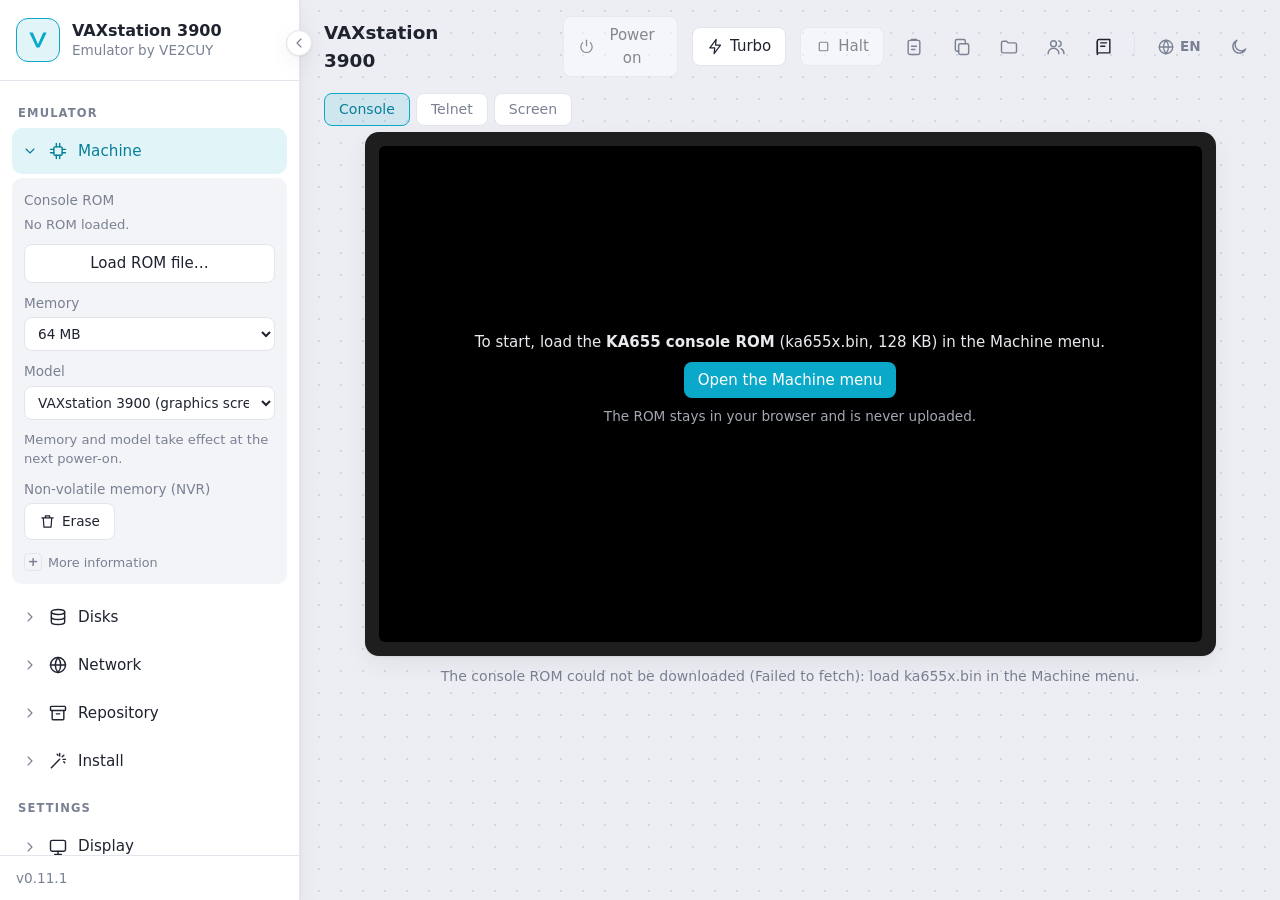
==== commit f385ac44: "Mise à jour du site" ====
--- a/index.html
+++ b/index.html
@@ -25,8 +25,8 @@
       if ([...blocks].some((p) => p.lang === lang)) blocks.forEach((p) => { p.hidden = p.lang !== lang; });
     }, 12000);
   </script>
-  <link rel="stylesheet" href="vendor/xterm/xterm.css?v=c2e83ceb">
-  <link rel="stylesheet" href="style.css?v=c2e83ceb">
+  <link rel="stylesheet" href="vendor/xterm/xterm.css?v=53e78cc4">
+  <link rel="stylesheet" href="style.css?v=53e78cc4">
 </head>
 <body>
   <!-- Icônes (traits de 24 × 24, couleur du texte) -->
@@ -208,6 +208,13 @@
                 <button id="repo-default" type="button" class="secondary" data-i18n="repo.default">Default</button>
               </div>
               <p class="hint" data-i18n-html="repo.help"></p>
+              <label class="field"><span data-i18n="repo.private">Password for private files</span>
+                <input id="repo-password" type="password" autocomplete="off"></label>
+              <div class="row">
+                <button id="repo-unlock" type="button" class="secondary" data-i18n="repo.unlock">Unlock</button>
+                <button id="repo-lock" type="button" class="secondary" data-i18n="repo.lock" hidden>Lock</button>
+              </div>
+              <p id="repo-private-status" class="hint"></p>
             </details>
           </div>
         </div>
@@ -736,7 +743,7 @@
       </div>
     </form>
   </dialog>
-  <script src="vendor/xterm/xterm.js?v=c2e83ceb"></script>
-  <script type="module" src="main.js?v=c2e83ceb"></script>
+  <script src="vendor/xterm/xterm.js?v=53e78cc4"></script>
+  <script type="module" src="main.js?v=53e78cc4"></script>
 </body>
 </html>
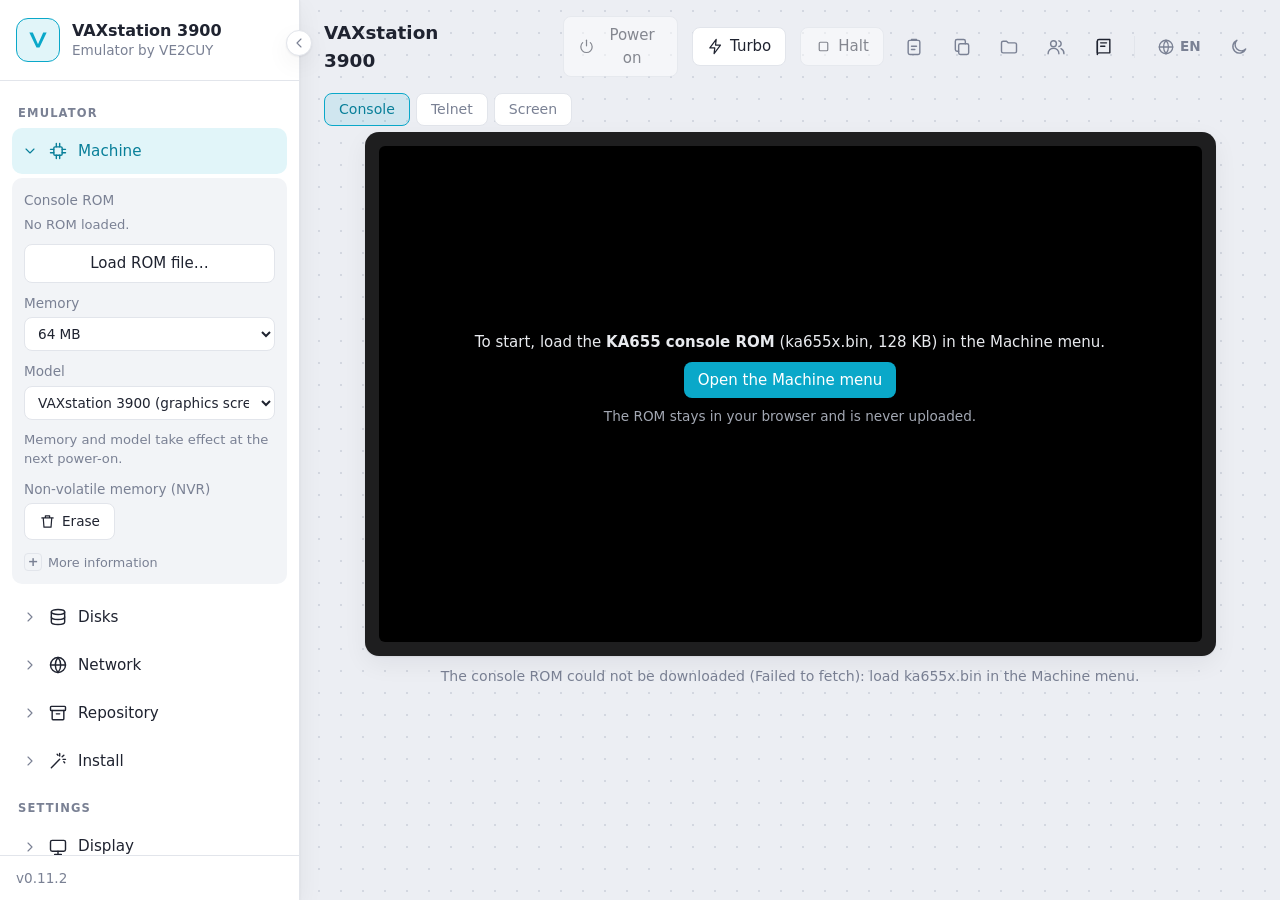
==== commit 6b7c16d5: "Mise à jour du site" ====
--- a/index.html
+++ b/index.html
@@ -25,8 +25,8 @@
       if ([...blocks].some((p) => p.lang === lang)) blocks.forEach((p) => { p.hidden = p.lang !== lang; });
     }, 12000);
   </script>
-  <link rel="stylesheet" href="vendor/xterm/xterm.css?v=53e78cc4">
-  <link rel="stylesheet" href="style.css?v=53e78cc4">
+  <link rel="stylesheet" href="vendor/xterm/xterm.css?v=31975b71">
+  <link rel="stylesheet" href="style.css?v=31975b71">
 </head>
 <body>
   <!-- Icônes (traits de 24 × 24, couleur du texte) -->
@@ -743,7 +743,7 @@
       </div>
     </form>
   </dialog>
-  <script src="vendor/xterm/xterm.js?v=53e78cc4"></script>
-  <script type="module" src="main.js?v=53e78cc4"></script>
+  <script src="vendor/xterm/xterm.js?v=31975b71"></script>
+  <script type="module" src="main.js?v=31975b71"></script>
 </body>
 </html>
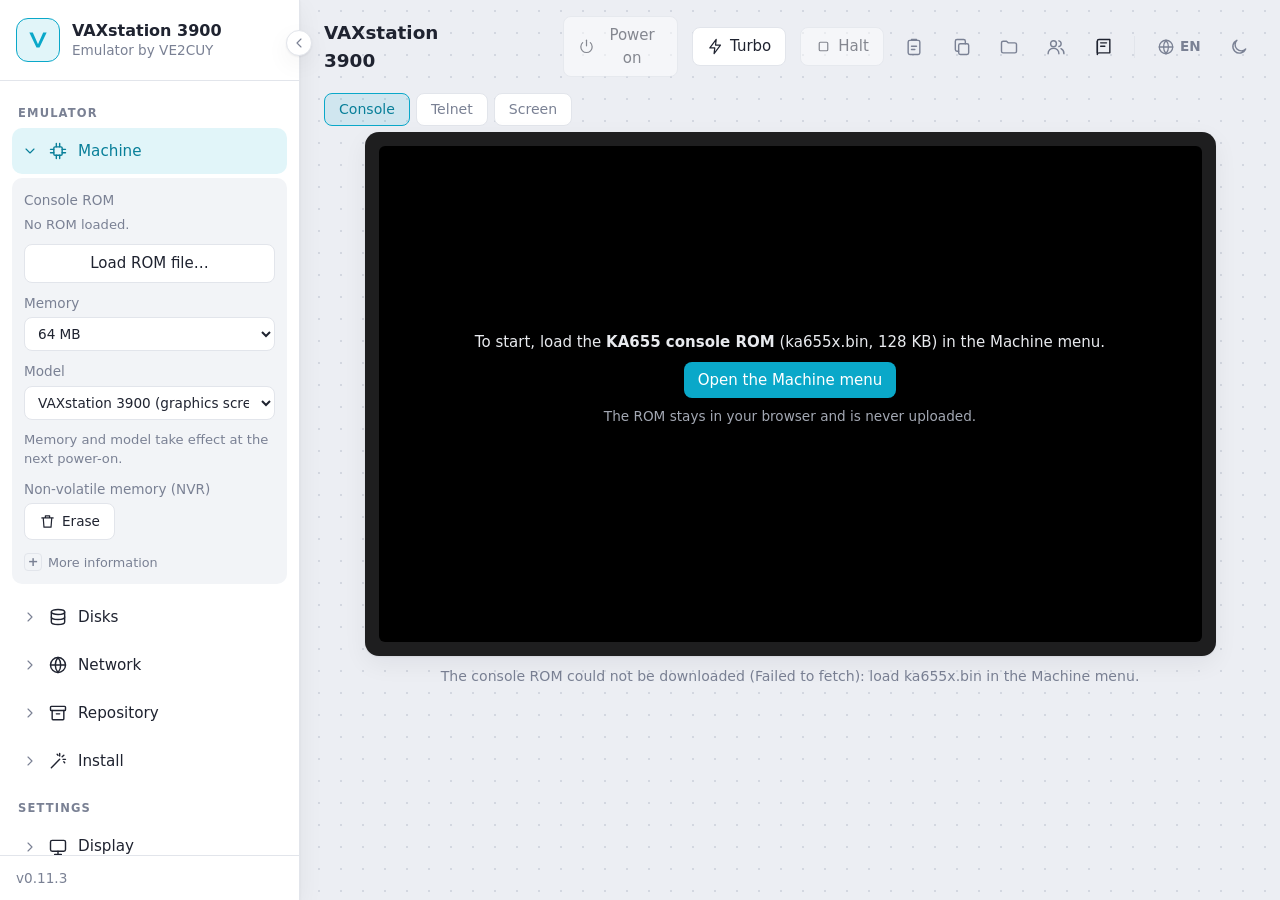
==== commit 6aa940f4: "Mise à jour du site" ====
--- a/index.html
+++ b/index.html
@@ -25,8 +25,8 @@
       if ([...blocks].some((p) => p.lang === lang)) blocks.forEach((p) => { p.hidden = p.lang !== lang; });
     }, 12000);
   </script>
-  <link rel="stylesheet" href="vendor/xterm/xterm.css?v=31975b71">
-  <link rel="stylesheet" href="style.css?v=31975b71">
+  <link rel="stylesheet" href="vendor/xterm/xterm.css?v=8f6e6388">
+  <link rel="stylesheet" href="style.css?v=8f6e6388">
 </head>
 <body>
   <!-- Icônes (traits de 24 × 24, couleur du texte) -->
@@ -743,7 +743,7 @@
       </div>
     </form>
   </dialog>
-  <script src="vendor/xterm/xterm.js?v=31975b71"></script>
-  <script type="module" src="main.js?v=31975b71"></script>
+  <script src="vendor/xterm/xterm.js?v=8f6e6388"></script>
+  <script type="module" src="main.js?v=8f6e6388"></script>
 </body>
 </html>
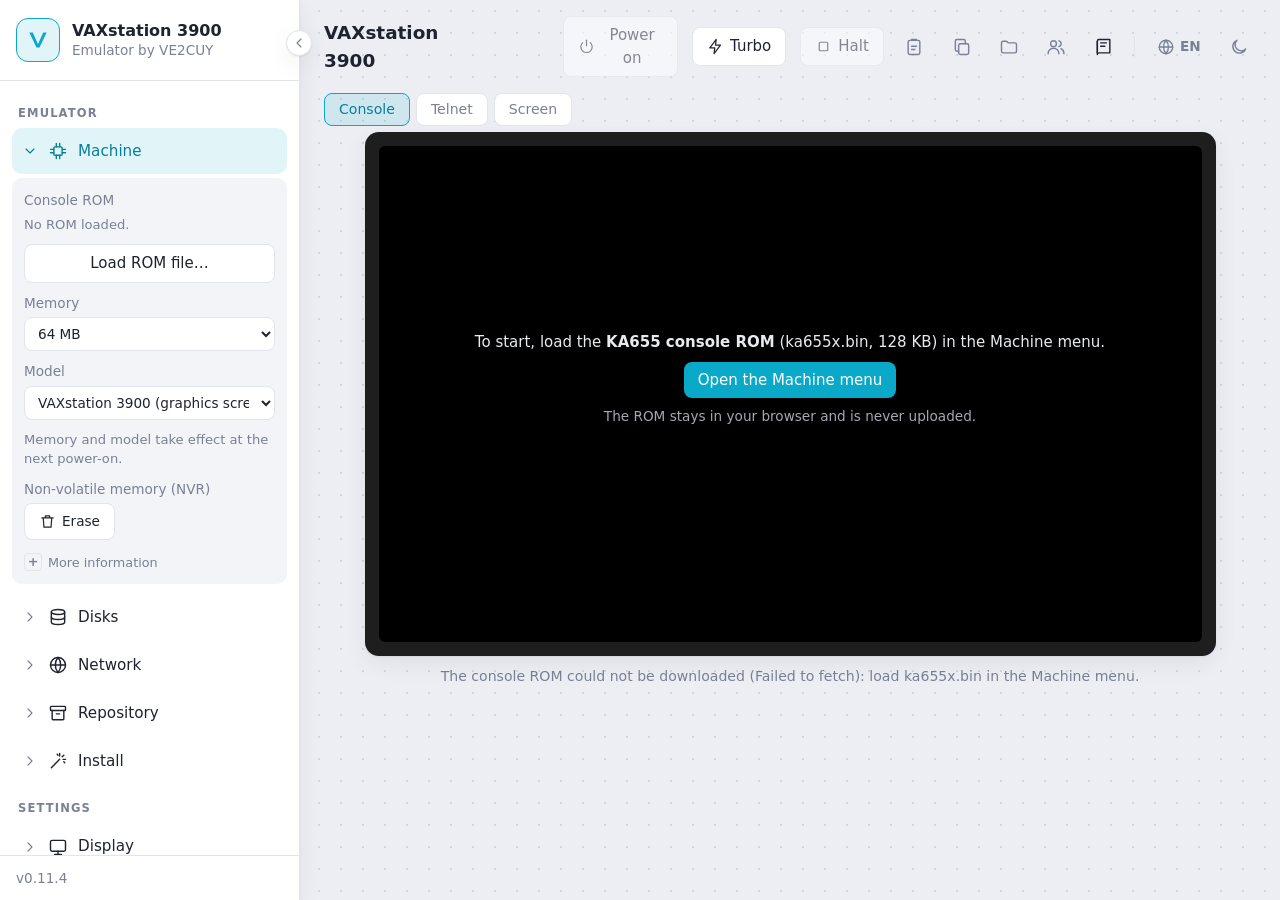
==== commit 55cac617: "Mise à jour du site" ====
--- a/index.html
+++ b/index.html
@@ -25,8 +25,8 @@
       if ([...blocks].some((p) => p.lang === lang)) blocks.forEach((p) => { p.hidden = p.lang !== lang; });
     }, 12000);
   </script>
-  <link rel="stylesheet" href="vendor/xterm/xterm.css?v=8f6e6388">
-  <link rel="stylesheet" href="style.css?v=8f6e6388">
+  <link rel="stylesheet" href="vendor/xterm/xterm.css?v=5ef7dae0">
+  <link rel="stylesheet" href="style.css?v=5ef7dae0">
 </head>
 <body>
   <!-- Icônes (traits de 24 × 24, couleur du texte) -->
@@ -743,7 +743,7 @@
       </div>
     </form>
   </dialog>
-  <script src="vendor/xterm/xterm.js?v=8f6e6388"></script>
-  <script type="module" src="main.js?v=8f6e6388"></script>
+  <script src="vendor/xterm/xterm.js?v=5ef7dae0"></script>
+  <script type="module" src="main.js?v=5ef7dae0"></script>
 </body>
 </html>
